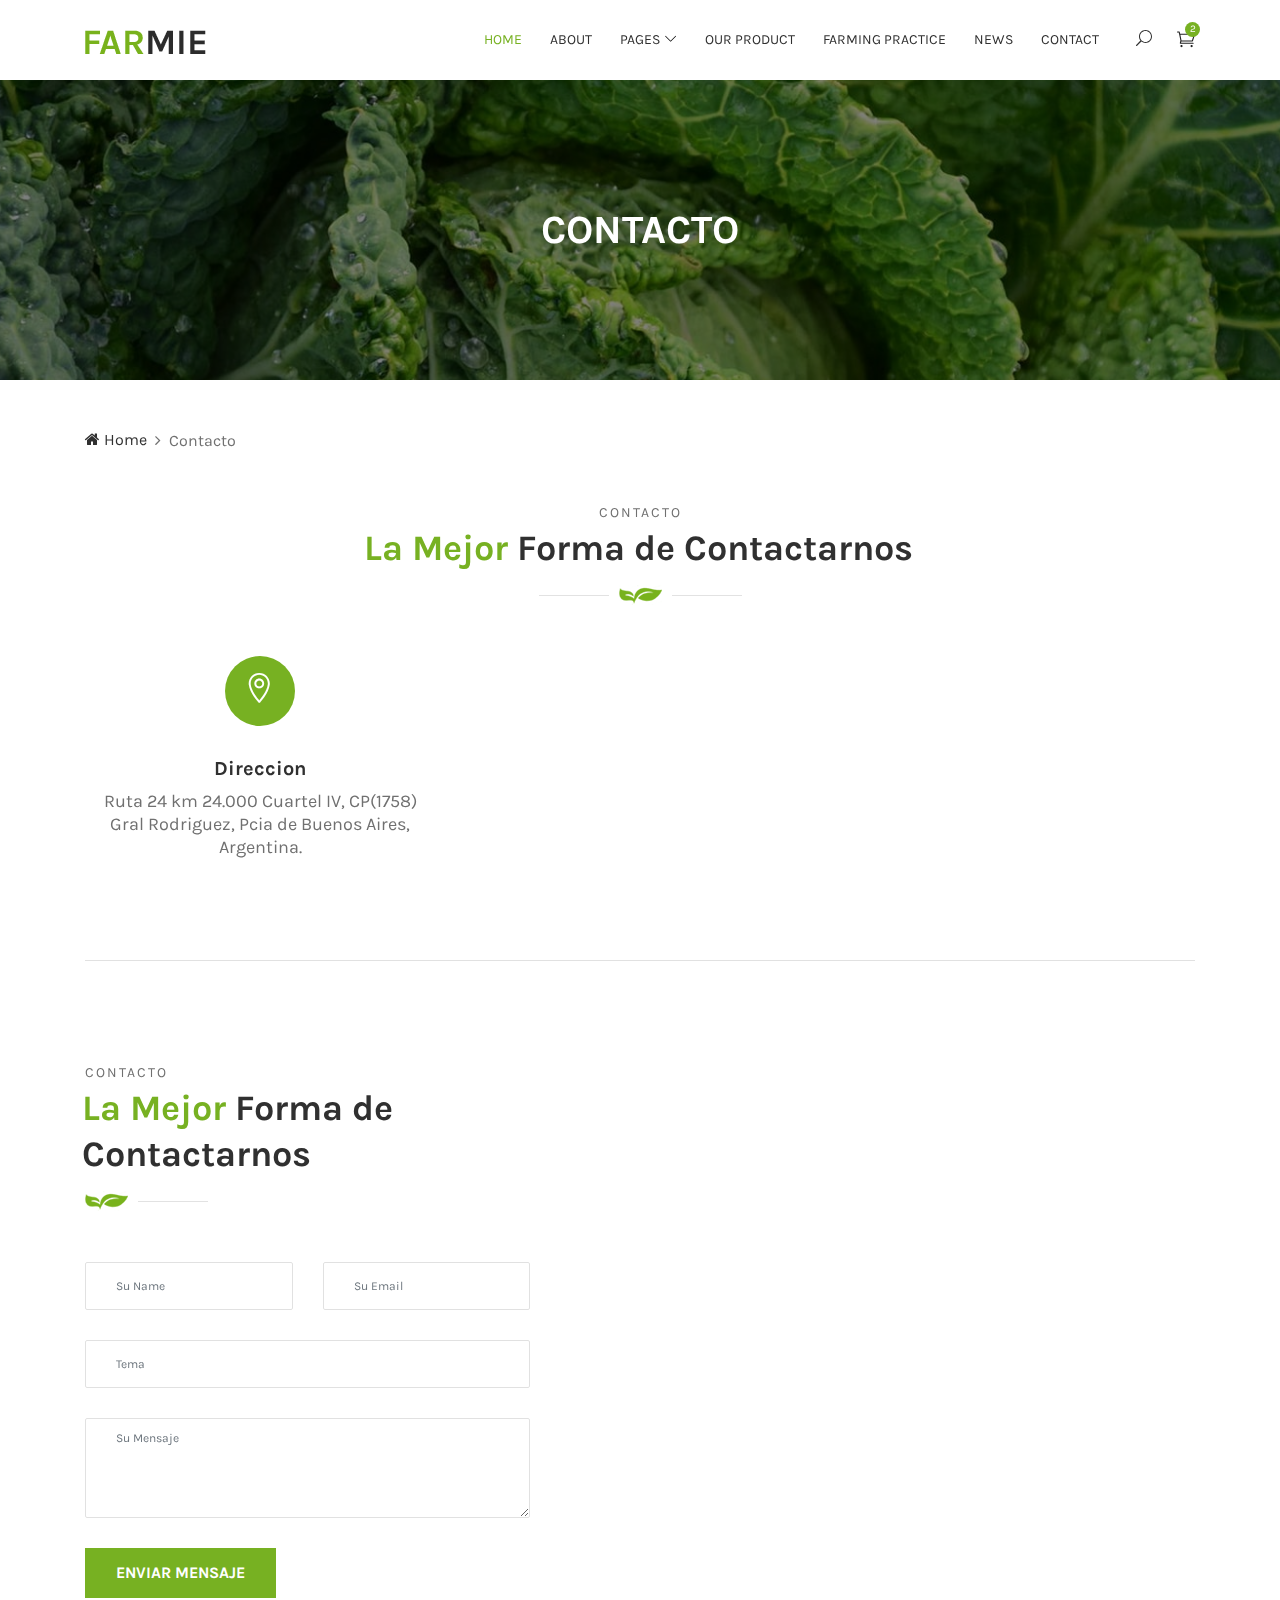
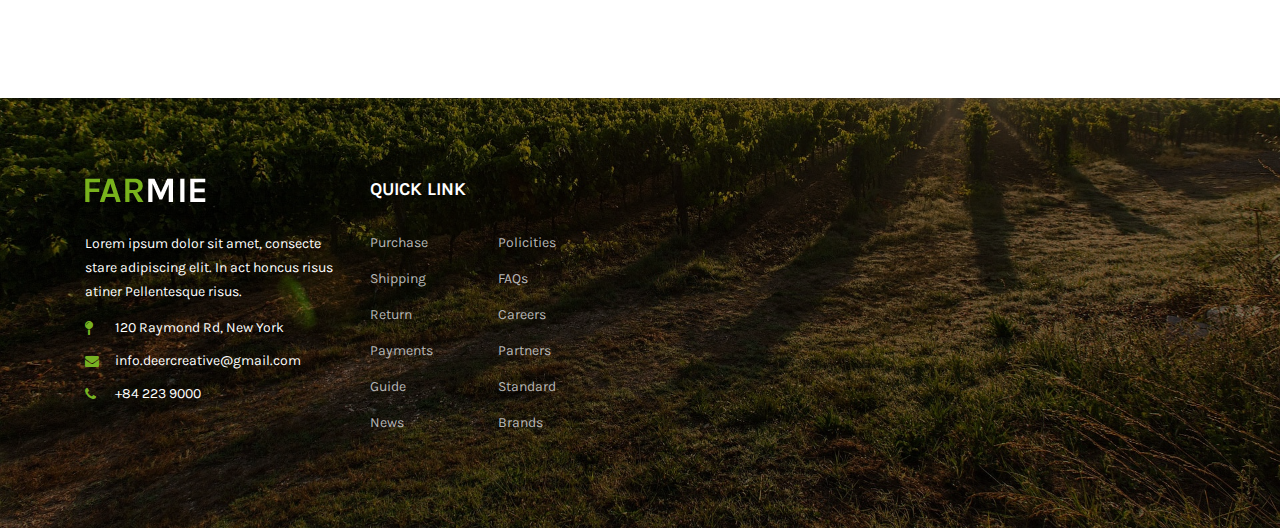
==== contact.html @ 4fc7c4b4 "PaginaWeb Subida Incial" ====
<!DOCTYPE html>
<html lang="en">

<head>
  <meta charset="UTF-8">
  <meta name="description" content="">
  <meta http-equiv="X-UA-Compatible" content="IE=edge">
  <meta name="viewport" content="width=device-width, initial-scale=1, shrink-to-fit=no">
  <!-- The above 4 meta tags *must* come first in the head; any other head content must come *after* these tags -->
  <!-- Title -->
  <title>San Antonio Milk Leche Organica | Contacto </title>
  <!-- Favicon -->
  <link rel="icon" href="img/core-img/favicon.ico">
  <!-- Core Stylesheet -->
  <link rel="stylesheet" href="style.css">
</head>

<body>
  <!-- Preloader -->
  <div class="preloader d-flex align-items-center justify-content-center">
    <div class="spinner"></div>
  </div>

  <!-- ##### Header Area Start ##### -->
  <header class="header-area">
    <!-- Top Header Area -->
    <!-- <div class="top-header-area">
      <div class="container">
        <div class="row">
          <div class="col-12">
            <div class="top-header-content d-flex align-items-center justify-content-between"> -->
              <!-- Top Header Content -->
              <!-- <div class="top-header-meta">
                <p>Welcome to <span>Farmie</span>, we hope you will enjoy our products and have good experience</p>
              </div> -->
              <!-- Top Header Content -->
              <!-- <div class="top-header-meta text-right">
                <a href="#" data-toggle="tooltip" data-placement="bottom" title="infodeercreative@gmail.com"><i class="fa fa-envelope-o" aria-hidden="true"></i> <span>Email: infodeercreative@gmail.com</span></a>
                <a href="#" data-toggle="tooltip" data-placement="bottom" title="+1 234 122 122"><i class="fa fa-phone" aria-hidden="true"></i> <span>Call Us: +84 223 9000</span></a>
              </div>
            </div>
          </div>
        </div>
      </div>
    </div> -->

    <!-- Navbar Area -->
    <div class="famie-main-menu">
      <div class="classy-nav-container breakpoint-off">
        <div class="container">
          <!-- Menu -->
          <nav class="classy-navbar justify-content-between" id="famieNav">
            <!-- Nav Brand -->
            <a href="index.html" class="nav-brand"><img src="img/core-img/logo.png" alt=""></a>
            <!-- Navbar Toggler -->
            <div class="classy-navbar-toggler">
              <span class="navbarToggler"><span></span><span></span><span></span></span>
            </div>
            <!-- Menu -->
            <div class="classy-menu">
              <!-- Close Button -->
              <div class="classycloseIcon">
                <div class="cross-wrap"><span class="top"></span><span class="bottom"></span></div>
              </div>
              <!-- Navbar Start -->
              <div class="classynav">
                <ul>
                  <li class="active"><a href="index.html">Home</a></li>
                  <li><a href="about.html">About</a></li>
                  <li><a href="#">Pages</a>
                    <ul class="dropdown">
                      <li><a href="index.html">Home</a></li>
                      <li><a href="about.html">About Us</a></li>
                      <li><a href="farming-practice.html">Farming Practice</a></li>
                      <li><a href="shop.html">Shop</a>
                        <ul class="dropdown">
                          <li><a href="our-product.html">Our Products</a></li>
                          <li><a href="shop.html">Shop</a></li>
                        </ul>
                      </li>
                      <li><a href="news.html">News</a>
                        <ul class="dropdown">
                          <li><a href="news.html">News</a></li>
                          <li><a href="news-details.html">News Details</a></li>
                        </ul>
                      </li>
                      <li><a href="contact.html">Contact</a></li>
                    </ul>
                  </li>
                  <li><a href="our-product.html">Our Product</a></li>
                  <li><a href="farming-practice.html">Farming Practice</a></li>
                  <li><a href="news.html">News</a></li>
                  <li><a href="contact.html">Contact</a></li>
                </ul>
                <!-- Search Icon -->
                <div id="searchIcon">
                  <i class="icon_search" aria-hidden="true"></i>
                </div>
                <!-- Cart Icon -->
                <div id="cartIcon">
                  <a href="#">
                    <i class="icon_cart_alt" aria-hidden="true"></i>
                    <span class="cart-quantity">2</span>
                  </a>
                </div>
              </div>
              <!-- Navbar End -->
            </div>
          </nav>

          <!-- Search Form -->
          <div class="search-form">
            <form action="#" method="get">
              <input type="search" name="search" id="search" placeholder="Type keywords &amp; press enter...">
              <button type="submit" class="d-none"></button>
            </form>
            <!-- Close Icon -->
            <div class="closeIcon"><i class="fa fa-times" aria-hidden="true"></i></div>
          </div>
        </div>
      </div>
    </div>
  </header>
  <!-- ##### Header Area End ##### -->

  <!-- ##### Breadcrumb Area Start ##### -->
  <div class="breadcrumb-area bg-img bg-overlay jarallax" style="background-image: url('img/bg-img/18.jpg');">
    <div class="container h-100">
      <div class="row h-100 align-items-center">
        <div class="col-12">
          <div class="breadcrumb-text">
            <h2>CONTACTO</h2>
          </div>
        </div>
      </div>
    </div>
  </div>
  <div class="famie-breadcrumb">
    <div class="container">
      <nav aria-label="breadcrumb">
        <ol class="breadcrumb">
          <li class="breadcrumb-item"><a href="#"><i class="fa fa-home"></i> Home</a></li>
          <li class="breadcrumb-item active" aria-current="page">Contacto</li>
        </ol>
      </nav>
    </div>
  </div>
  <!-- ##### Breadcrumb Area End ##### -->

  <!-- ##### Contact Information Area Start ##### -->
  <section class="contact-info-area">
    <div class="container">
      <div class="row">
        <div class="col-12">
          <!-- Section Heading -->
          <div class="section-heading text-center">
            <p>CONTACTO</p>
            <h2><span>La Mejor </span> Forma de Contactarnos</h2>
            <img src="img/core-img/decor2.png" alt="">
          </div>
        </div>
      </div>

      <div class="row">

        <!-- Single Information Area -->
        <div class="col-12 col-md-4">
          <div class="single-information-area text-center mb-100 wow fadeInUp" data-wow-delay="100ms">
            <div class="contact-icon">
              <i class="icon_pin_alt"></i>
            </div>
            <h5>Direccion</h5>
            <h6>Ruta 24 km 24.000 Cuartel IV, CP(1758) Gral Rodriguez, Pcia de Buenos Aires, Argentina.
          </div>
        </div>

        <!-- Single Information Area -->
        <!-- <div class="col-12 col-md-4">
          <div class="single-information-area text-center mb-100 wow fadeInUp" data-wow-delay="500ms">
            <div class="contact-icon">
              <i class="icon_phone"></i>
            </div>
            <h5>Phone</h5>
            <h6>+84 223 9000</h6>
          </div>
        </div> -->

        <!-- Single Information Area -->
       <!--  <div class="col-12 col-md-4">
          <div class="single-information-area text-center mb-100 wow fadeInUp" data-wow-delay="1000ms">
            <div class="contact-icon">
              <i class="icon_mail_alt"></i>
            </div>
            <h5>Email</h5>
            <h6>info.deercreative@gmail.com</h6>
          </div>
        </div> -->

      </div>
      <div class="c-border"></div>
    </div>
  </section>
  <!-- ##### Contact Information Area End ##### -->

  <!-- ##### Contact Area Start ##### -->
  <section class="contact-area section-padding-100-0">
    <div class="container">
      <div class="row justify-content-between">

        <!-- Contact Content -->
        <div class="col-12 col-lg-5">
          <div class="contact-content mb-100">
            <!-- Section Heading -->
            <div class="section-heading">
              <p>Contacto</p>
              <h2><span>La Mejor </span> Forma de Contactarnos</h2>
              <img src="img/core-img/decor.png" alt="">
            </div>
            <!-- Contact Form Area -->
            <div class="contact-form-area">
              <form action="#" method="post">
                <div class="row">
                  <div class="col-lg-6">
                    <input type="text" class="form-control" name="name" placeholder="Su Name">
                  </div>
                  <div class="col-lg-6">
                    <input type="email" class="form-control" name="email" placeholder="Su Email">
                  </div>
                  <div class="col-12">
                    <input type="text" class="form-control" name="subject" placeholder="Tema">
                  </div>
                  <div class="col-12">
                    <textarea name="message" class="form-control" cols="30" rows="10" placeholder="Su Mensaje"></textarea>
                  </div>
                  <div class="col-12">
                    <button type="submit" class="btn famie-btn">Enviar Mensaje</button>
                  </div>
                </div>
              </form>
            </div>
          </div>
        </div>

        <!-- Contact Maps -->
        <div class="col-lg-6">
          <div class="contact-maps mb-100">
            <iframe src="https://www.google.com/maps/place/San+Antonio+milk+Tambo/@-34.7305358,-59.0588413,13.2zdata=!4m12!1m6!3m5!1s0x0:0xe82d161beaef363e!2sSan+Antonio+milk+Tambo!8m2!3d-34.7287493!4d-59.0644758!3m4!1s0x0:0xe82d161beaef363e!8m2!3d-34.7287493!4d-59.0644758"
              allowfullscreen></iframe>
          </div>
        </div>
      </div>
    </div>
  </section>
  <!-- ##### Contact Area End ##### -->

  <!-- ##### Footer Area Start ##### -->
  <footer class="footer-area">
    <!-- Main Footer Area -->
    <div class="main-footer bg-img bg-overlay section-padding-80-0" style="background-image: url(img/bg-img/3.jpg);">
      <div class="container">
        <div class="row">

          <!-- Single Footer Widget Area -->
          <div class="col-12 col-sm-6 col-lg-3">
            <div class="footer-widget mb-80">
              <a href="#" class="foo-logo d-block mb-30"><img src="img/core-img/logo2.png" alt=""></a>
              <p>Lorem ipsum dolor sit amet, consecte stare adipiscing elit. In act honcus risus atiner Pellentesque risus.</p>
              <div class="contact-info">
                <p><i class="fa fa-map-pin" aria-hidden="true"></i><span>120 Raymond Rd, New York</span></p>
                <p><i class="fa fa-envelope" aria-hidden="true"></i><span>info.deercreative@gmail.com</span></p>
                <p><i class="fa fa-phone" aria-hidden="true"></i><span>+84 223 9000</span></p>
              </div>
            </div>
          </div>

          <!-- Single Footer Widget Area -->
          <div class="col-12 col-sm-6 col-lg-3">
            <div class="footer-widget mb-80">
              <h5 class="widget-title">QUICK LINK</h5>
              <!-- Footer Widget Nav -->
              <nav class="footer-widget-nav">
                <ul>
                  <li><a href="#">Purchase</a></li>
                  <li><a href="#">Policities</a></li>
                  <li><a href="#">Shipping</a></li>
                  <li><a href="#">FAQs</a></li>
                  <li><a href="#">Return</a></li>
                  <li><a href="#">Careers</a></li>
                  <li><a href="#">Payments</a></li>
                  <li><a href="#">Partners</a></li>
                  <li><a href="#">Guide</a></li>
                  <li><a href="#">Standard</a></li>
                  <li><a href="#">News</a></li>
                  <li><a href="#">Brands</a></li>
                </ul>
              </nav>
            </div>
          </div>

          

            </div>
          </div>

         
          </div>

        </div>
      </div>
    </div>

   

            </div>
          </div>
        </div>
      </div>
    </div>
  </footer>
  <!-- ##### Footer Area End ##### -->

  <!-- ##### All Javascript Files ##### -->
  <!-- jquery 2.2.4  -->
  <script src="js/jquery.min.js"></script>
  <!-- Popper js -->
  <script src="js/popper.min.js"></script>
  <!-- Bootstrap js -->
  <script src="js/bootstrap.min.js"></script>
  <!-- Owl Carousel js -->
  <script src="js/owl.carousel.min.js"></script>
  <!-- Classynav -->
  <script src="js/classynav.js"></script>
  <!-- Wow js -->
  <script src="js/wow.min.js"></script>
  <!-- Sticky js -->
  <script src="js/jquery.sticky.js"></script>
  <!-- Magnific Popup js -->
  <script src="js/jquery.magnific-popup.min.js"></script>
  <!-- Scrollup js -->
  <script src="js/jquery.scrollup.min.js"></script>
  <!-- Jarallax js -->
  <script src="js/jarallax.min.js"></script>
  <!-- Jarallax Video js -->
  <script src="js/jarallax-video.min.js"></script>
  <!-- Active js -->
  <script src="js/active.js"></script>
</body>

</html>
---- style.css ----
/* ***** Master Stylesheet ***** */
/* :: 1.0 Import Fonts */
@import url("https://fonts.googleapis.com/css?family=Karla:400,700");
/* :: 2.0 Import All CSS Plugins */
@import url(css/bootstrap.min.css);
@import url(css/classy-nav.css);
@import url(css/font-awesome.min.css);
@import url(css/owl.carousel.min.css);
@import url(css/animate.css);
@import url(css/style.css);
@import url(css/magnific-popup.css);
* {
  margin: 0;
  padding: 0; }

body {
  font-family: "Karla", sans-serif;
  color: #707070; }

h1,
h2,
h3,
h4,
h5,
h6 {
  font-family: "Karla", sans-serif;
  color: #303030;
  line-height: 1.3;
  font-weight: 700; }

p {
  font-family: "Karla", sans-serif;
  color: #707070;
  font-size: 14px;
  line-height: 1.7;
  font-weight: 400; }

a,
a:focus,
a:hover {
  -webkit-transition-duration: 500ms;
  -o-transition-duration: 500ms;
  transition-duration: 500ms;
  text-decoration: none;
  outline: 0 solid transparent;
  color: #707070;
  font-weight: 700;
  font-size: 14px;
  font-family: "Karla", sans-serif; }

ul {
  margin: 0; }
  ul li {
    list-style: none; }

img {
  height: auto;
  max-width: 100%; }

.bg-img {
  background-position: center center;
  background-size: cover;
  background-repeat: no-repeat; }

.bg-white {
  background-color: #ffffff !important; }

.bg-dark {
  background-color: #0f1112 !important; }

.bg-transparent {
  background-color: transparent !important; }

.bg-gray {
  background-color: #f2f4f5; }

.font-bold {
  font-weight: 700; }

.font-light {
  font-weight: 300; }

.bg-overlay {
  position: relative;
  z-index: 2;
  background-position: center center;
  background-size: cover; }
  .bg-overlay::after {
    background-color: rgba(0, 0, 0, 0.5);
    position: absolute;
    z-index: -1;
    top: 0;
    left: 0;
    width: 100%;
    height: 100%;
    content: ""; }

.bg-fixed {
  background-attachment: fixed !important; }

input:focus {
  outline-style: none;
  box-shadow: none;
  border-color: transparent; }

.jarallax {
  position: relative;
  z-index: 0; }

.jarallax > .jarallax-img {
  position: absolute;
  object-fit: cover;
  /* support for plugin https://github.com/bfred-it/object-fit-images */
  font-family: 'object-fit: cover;';
  top: 0;
  left: 0;
  width: 100%;
  height: 100%;
  z-index: -1; }

.mt-15 {
  margin-top: 15px !important; }

.mt-30 {
  margin-top: 30px !important; }

.mt-50 {
  margin-top: 50px !important; }

.mt-70 {
  margin-top: 70px !important; }

.mt-100 {
  margin-top: 100px !important; }

.mb-15 {
  margin-bottom: 15px !important; }

.mb-30 {
  margin-bottom: 30px !important; }

.mb-50 {
  margin-bottom: 50px !important; }

.mb-70 {
  margin-bottom: 70px !important; }

.mb-80 {
  margin-bottom: 80px !important; }

.mb-100 {
  margin-bottom: 100px !important; }

.ml-15 {
  margin-left: 15px !important; }

.ml-30 {
  margin-left: 30px !important; }

.ml-50 {
  margin-left: 50px !important; }

.mr-15 {
  margin-right: 15px !important; }

.mr-30 {
  margin-right: 30px !important; }

.mr-50 {
  margin-right: 50px !important; }

.p-15 {
  padding: 15px !important; }

.p-30 {
  padding: 30px !important; }

.p-50 {
  padding: 50px !important; }

.pb-70 {
  padding-bottom: 70px !important; }

.px-30 {
  padding-left: 30px !important;
  padding-right: 30px !important; }

.pt-30 {
  padding-top: 30px; }

.section-padding-100 {
  padding-top: 100px;
  padding-bottom: 100px; }

.section-padding-100-0 {
  padding-top: 100px;
  padding-bottom: 0; }

.section-padding-0-100 {
  padding-top: 0;
  padding-bottom: 100px; }

.section-padding-100-50 {
  padding-top: 100px;
  padding-bottom: 50px; }

.section-padding-80-0 {
  padding-top: 80px;
  padding-bottom: 0; }

.preloader {
  background-color: #77b122;
  width: 100%;
  height: 100%;
  position: fixed;
  top: 0;
  left: 0;
  right: 0;
  z-index: 99999; }

.spinner {
  width: 60px;
  height: 60px;
  background-color: #ffffff;
  border-radius: 100%;
  -webkit-animation: sk-scaleout 1s infinite ease-in-out;
  animation: sk-scaleout 1s infinite ease-in-out; }

@-webkit-keyframes sk-scaleout {
  0% {
    -webkit-transform: scale(0);
    -ms-transform: scale(0);
    transform: scale(0); }
  100% {
    -webkit-transform: scale(1);
    -ms-transform: scale(1);
    transform: scale(1);
    opacity: 0; } }
@keyframes sk-scaleout {
  0% {
    -webkit-transform: scale(0);
    -ms-transform: scale(0);
    transform: scale(0); }
  100% {
    -webkit-transform: scale(1);
    -ms-transform: scale(1);
    transform: scale(1);
    opacity: 0; } }
.section-heading {
  position: relative;
  z-index: 1;
  margin-bottom: 50px; }
  .section-heading p {
    font-size: 14px;
    letter-spacing: 2px;
    text-transform: uppercase;
    margin-bottom: 0; }
  .section-heading h2 {
    margin-bottom: 10px;
    font-size: 36px;
    margin-left: -3px; }
    @media only screen and (min-width: 992px) and (max-width: 1199px) {
      .section-heading h2 {
        font-size: 30px; } }
    @media only screen and (min-width: 768px) and (max-width: 991px) {
      .section-heading h2 {
        font-size: 30px; } }
    .section-heading h2 span {
      color: #77b122; }
    @media only screen and (max-width: 767px) {
      .section-heading h2 {
        font-size: 24px; } }
  .section-heading.white h2,
  .section-heading.white p {
    color: #ffffff; }
    .section-heading.white h2 span,
    .section-heading.white p span {
      color: #ffffff; }

#scrollUp {
  background-color: #77b122;
  border-radius: 0;
  bottom: 50px;
  color: #ffffff;
  font-size: 14px;
  height: 40px;
  line-height: 42px;
  right: 50px;
  text-align: center;
  width: 40px;
  border-radius: 0%;
  -webkit-transition-duration: 500ms;
  -o-transition-duration: 500ms;
  transition-duration: 500ms;
  box-shadow: 0 0 20px 0 rgba(0, 0, 0, 0.15); }
  #scrollUp:hover, #scrollUp:focus {
    background-color: #0f1112;
    color: #ffffff; }
  @media only screen and (max-width: 767px) {
    #scrollUp {
      bottom: 30px;
      right: 30px;
      line-height: 32px;
      width: 30px;
      height: 30px; } }

.famie-btn {
  background-color: #77b122;
  -webkit-transition-duration: 500ms;
  -o-transition-duration: 500ms;
  transition-duration: 500ms;
  position: relative;
  z-index: 1;
  display: inline-block;
  min-width: 160px;
  height: 50px;
  color: #ffffff;
  border-radius: 0;
  padding: 0 30px;
  font-size: 16px;
  line-height: 48px;
  font-weight: 700;
  text-transform: uppercase; }
  .famie-btn:hover, .famie-btn:focus {
    font-size: 16px;
    font-weight: 700;
    background-color: #0f1112;
    color: #ffffff;
    box-shadow: none; }

.checkout-btn {
  height: 36px;
  line-height: 36px;
  font-size: 14px;
  border-radius: 3px; }
  .checkout-btn:hover, .checkout-btn:focus {
    font-size: 14px;
    font-weight: 700; }

.top-header-area {
  position: relative;
  z-index: 1;
  width: 100%;
  background-color: #f2f4f5; }

.top-header-content {
  position: relative;
  z-index: 1;
  width: 100%;
  height: 40px;
  background-color: #f2f4f5; }
  @media only screen and (max-width: 767px) {
    .top-header-content {
      -ms-flex-wrap: wrap;
      flex-wrap: wrap; } }
  @media only screen and (min-width: 768px) and (max-width: 991px) {
    .top-header-content {
      height: auto;
      padding: 15px 0; } }
  @media only screen and (max-width: 767px) {
    .top-header-content {
      height: auto;
      padding: 10px 0; } }
  .top-header-content .top-header-meta {
    position: relative;
    z-index: 1;
    -webkit-box-flex: 0;
    -ms-flex: 0 0 50%;
    flex: 0 0 50%;
    max-width: 50%;
    width: 50%; }
    .top-header-content .top-header-meta p {
      margin-bottom: 0;
      font-size: 12px; }
      .top-header-content .top-header-meta p span {
        color: #77b122; }
      @media only screen and (max-width: 767px) {
        .top-header-content .top-header-meta p {
          font-size: 11px; } }
    .top-header-content .top-header-meta a {
      font-size: 12px;
      color: #707070;
      font-weight: 400; }
      @media only screen and (min-width: 768px) and (max-width: 991px) {
        .top-header-content .top-header-meta a {
          font-size: 16px; } }
      @media only screen and (max-width: 767px) {
        .top-header-content .top-header-meta a {
          font-size: 16px; } }
      @media only screen and (min-width: 768px) and (max-width: 991px) {
        .top-header-content .top-header-meta a span {
          display: none; } }
      @media only screen and (max-width: 767px) {
        .top-header-content .top-header-meta a span {
          display: none; } }
      .top-header-content .top-header-meta a:first-child {
        margin-right: 30px; }
      .top-header-content .top-header-meta a:focus, .top-header-content .top-header-meta a:hover {
        color: #77b122; }

.header-area {
  position: relative;
  z-index: 1000;
  width: 100%; }
  .header-area .famie-main-menu {
    position: relative;
    width: 100%; }
    .header-area .famie-main-menu .classy-nav-container {
      position: relative;
      z-index: 1; }
      .header-area .famie-main-menu .classy-nav-container .container {
        position: relative;
        z-index: 1; }
    .header-area .famie-main-menu .classy-navbar {
      padding: 0;
      height: 80px; }
      @media only screen and (min-width: 768px) and (max-width: 991px) {
        .header-area .famie-main-menu .classy-navbar {
          height: 70px; } }
      @media only screen and (max-width: 767px) {
        .header-area .famie-main-menu .classy-navbar {
          height: 70px; } }
      .header-area .famie-main-menu .classy-navbar .nav-brand {
        max-width: 150px; }
        @media only screen and (min-width: 992px) and (max-width: 1199px) {
          .header-area .famie-main-menu .classy-navbar .nav-brand {
            max-width: 120px; } }
        @media only screen and (max-width: 767px) {
          .header-area .famie-main-menu .classy-navbar .nav-brand {
            max-width: 110px; } }
      .header-area .famie-main-menu .classy-navbar .classynav ul li a {
        font-weight: 400;
        text-transform: uppercase;
        font-size: 14px;
        color: #303030; }
        .header-area .famie-main-menu .classy-navbar .classynav ul li a:focus, .header-area .famie-main-menu .classy-navbar .classynav ul li a:hover {
          color: #77b122; }
      .header-area .famie-main-menu .classy-navbar .classynav ul li ul li a {
        text-transform: capitalize;
        padding: 0 20px;
        font-size: 14px;
        color: #0f1112;
        line-height: 34px;
        height: 35px; }
        @media only screen and (min-width: 768px) and (max-width: 991px) {
          .header-area .famie-main-menu .classy-navbar .classynav ul li ul li a {
            color: #707070; } }
        @media only screen and (max-width: 767px) {
          .header-area .famie-main-menu .classy-navbar .classynav ul li ul li a {
            color: #707070; } }
        .header-area .famie-main-menu .classy-navbar .classynav ul li ul li a::after {
          color: #0f1112; }
        .header-area .famie-main-menu .classy-navbar .classynav ul li ul li a:focus, .header-area .famie-main-menu .classy-navbar .classynav ul li ul li a:hover {
          color: #77b122; }
      .header-area .famie-main-menu .classy-navbar .classynav ul li.active a {
        color: #77b122; }
  .header-area .is-sticky .famie-main-menu {
    z-index: 9999;
    box-shadow: 0 5px 50px 0 rgba(0, 0, 0, 0.2); }
  .header-area #searchIcon {
    position: relative;
    z-index: 1;
    color: #303030;
    margin: 0 25px;
    cursor: pointer;
    -webkit-transition-duration: 500ms;
    -o-transition-duration: 500ms;
    transition-duration: 500ms;
    display: inline-block; }
    .header-area #searchIcon:focus, .header-area #searchIcon:hover {
      color: #77b122; }
  .header-area #cartIcon {
    position: relative;
    z-index: 1;
    display: inline-block; }
    .header-area #cartIcon a {
      display: inline-block;
      font-size: 18px; }
      .header-area #cartIcon a span {
        position: absolute;
        top: -5px;
        right: -5px;
        z-index: 9;
        display: block;
        width: 15px;
        height: 15px;
        border-radius: 50%;
        background-color: #77b122;
        color: #ffffff;
        font-size: 10px;
        text-align: center;
        line-height: 15px; }

.search-form {
  -webkit-transition-duration: 500ms;
  -o-transition-duration: 500ms;
  transition-duration: 500ms;
  position: absolute;
  width: 500px;
  background-color: #ffffff;
  z-index: 1;
  right: 0;
  bottom: -70px;
  height: 50px;
  opacity: 0;
  visibility: hidden;
  box-shadow: 0 2px 15px 0 rgba(0, 0, 0, 0.15); }
  @media only screen and (max-width: 767px) {
    .search-form {
      width: 280px;
      right: 15px; } }
  @media only screen and (min-width: 576px) and (max-width: 767px) {
    .search-form {
      width: 320px;
      right: 0; } }
  .search-form input {
    width: 100%;
    height: 50px;
    border-radius: 0;
    border: none;
    padding: 15px;
    font-size: 12px;
    font-style: italic; }
  .search-form .closeIcon {
    position: absolute;
    z-index: 99;
    top: 0;
    right: 15px;
    font-size: 12px;
    color: #707070;
    width: auto;
    height: 16px;
    line-height: 16px;
    top: 50%;
    margin-top: -8px;
    cursor: pointer; }
    .search-form .closeIcon:hover {
      color: #77b122; }
  .search-form.search-active {
    opacity: 1;
    visibility: visible;
    bottom: -55px; }

@media only screen and (min-width: 768px) and (max-width: 991px) {
  .classynav {
    padding-bottom: 70px; } }
@media only screen and (max-width: 767px) {
  .classynav {
    padding-bottom: 70px; } }
@media only screen and (min-width: 768px) and (max-width: 991px) {
  .classynav > ul {
    padding-bottom: 20px; } }
@media only screen and (max-width: 767px) {
  .classynav > ul {
    padding-bottom: 20px; } }

.hero-area {
  position: relative;
  z-index: 1;
  width: 100%; }

.single-welcome-slides {
  width: 100%;
  height: 800px;
  position: relative;
  z-index: 1; }
  @media only screen and (min-width: 992px) and (max-width: 1199px) {
    .single-welcome-slides {
      height: 550px; } }
  @media only screen and (min-width: 768px) and (max-width: 991px) {
    .single-welcome-slides {
      height: 600px; } }
  @media only screen and (max-width: 767px) {
    .single-welcome-slides {
      height: 600px; } }
  @media only screen and (min-width: 480px) and (max-width: 767px) {
    .single-welcome-slides {
      height: 450px; } }
  .single-welcome-slides .welcome-content {
    position: relative;
    z-index: 1; }
    .single-welcome-slides .welcome-content h2 {
      font-size: 50px;
      text-transform: capitalize;
      color: #ffffff; }
      @media only screen and (min-width: 768px) and (max-width: 991px) {
        .single-welcome-slides .welcome-content h2 {
          font-size: 42px; } }
      @media only screen and (max-width: 767px) {
        .single-welcome-slides .welcome-content h2 {
          font-size: 30px; } }
    .single-welcome-slides .welcome-content p {
      color: #ffffff; }

.breadcrumb-area {
  position: relative;
  z-index: 1;
  width: 100%;
  height: 300px; }
  @media only screen and (min-width: 992px) and (max-width: 1199px) {
    .breadcrumb-area {
      height: 240px; } }
  @media only screen and (min-width: 768px) and (max-width: 991px) {
    .breadcrumb-area {
      height: 200px; } }
  @media only screen and (max-width: 767px) {
    .breadcrumb-area {
      height: 150px; } }
  .breadcrumb-area .breadcrumb-text {
    position: relative;
    z-index: 1;
    text-align: center; }
    .breadcrumb-area .breadcrumb-text h2 {
      color: #ffffff;
      text-transform: uppercase;
      margin-bottom: 0;
      font-size: 40px; }
      @media only screen and (max-width: 767px) {
        .breadcrumb-area .breadcrumb-text h2 {
          font-size: 24px; } }

.famie-breadcrumb {
  position: relative;
  z-index: 1;
  padding-top: 48px;
  padding-bottom: 48px; }
  .famie-breadcrumb .breadcrumb {
    padding: 0;
    margin-bottom: 0;
    background-color: transparent;
    border-radius: 0; }
    .famie-breadcrumb .breadcrumb .breadcrumb-item {
      color: #707070;
      font-size: 16px;
      font-weight: 400; }
      @media only screen and (min-width: 992px) and (max-width: 1199px) {
        .famie-breadcrumb .breadcrumb .breadcrumb-item {
          font-size: 14px; } }
      @media only screen and (min-width: 768px) and (max-width: 991px) {
        .famie-breadcrumb .breadcrumb .breadcrumb-item {
          font-size: 14px; } }
      @media only screen and (max-width: 767px) {
        .famie-breadcrumb .breadcrumb .breadcrumb-item {
          font-size: 12px; } }
      .famie-breadcrumb .breadcrumb .breadcrumb-item a {
        color: #303030;
        font-size: 16px;
        font-weight: 400; }
        @media only screen and (min-width: 992px) and (max-width: 1199px) {
          .famie-breadcrumb .breadcrumb .breadcrumb-item a {
            font-size: 14px; } }
        @media only screen and (min-width: 768px) and (max-width: 991px) {
          .famie-breadcrumb .breadcrumb .breadcrumb-item a {
            font-size: 14px; } }
        @media only screen and (max-width: 767px) {
          .famie-breadcrumb .breadcrumb .breadcrumb-item a {
            font-size: 12px; } }
        .famie-breadcrumb .breadcrumb .breadcrumb-item a:hover, .famie-breadcrumb .breadcrumb .breadcrumb-item a:focus {
          font-weight: 400;
          color: #77b122; }
  .famie-breadcrumb .breadcrumb-item + .breadcrumb-item::before {
    content: "\f105";
    font-family: "FontAwesome";
    color: #707070; }

.benefits-thumbnail {
  position: relative;
  z-index: 1; }
  .benefits-thumbnail img {
    border-radius: 3px; }

.single-benefits-area {
  position: relative;
  z-index: 1;
  text-align: center; }
  .single-benefits-area img {
    margin-bottom: 20px; }
  .single-benefits-area h5 {
    margin-bottom: 0; }
    @media only screen and (min-width: 992px) and (max-width: 1199px) {
      .single-benefits-area h5 {
        font-size: 18px; } }

.famie-video-play {
  position: relative;
  z-index: 1;
  border-radius: 50%; }
  .famie-video-play::after {
    position: absolute;
    content: '';
    width: 100%;
    height: 100%;
    border-radius: 50%;
    background-color: rgba(0, 0, 0, 0.3);
    z-index: 2;
    top: 0;
    left: 0; }
  .famie-video-play img {
    border-radius: 50%; }
  .famie-video-play .play-icon {
    position: absolute;
    font-size: 40px;
    color: #fff;
    top: 50%;
    left: 50%;
    -webkit-transform: translate(-50%, -50%);
    -ms-transform: translate(-50%, -50%);
    transform: translate(-50%, -50%);
    z-index: 99; }

.services-area {
  position: relative;
  z-index: 1;
  background-color: #f2f4f5; }
  .services-area .services-thumbnail {
    -webkit-box-flex: 0;
    -ms-flex: 0 0 40%;
    flex: 0 0 40%;
    max-width: 40%;
    width: 40%; }
    @media only screen and (max-width: 767px) {
      .services-area .services-thumbnail {
        height: 300px;
        -webkit-box-flex: 0;
        -ms-flex: 0 0 100%;
        flex: 0 0 100%;
        max-width: 100%;
        width: 100%; } }
  .services-area .services-content {
    -webkit-box-flex: 0;
    -ms-flex: 0 0 60%;
    flex: 0 0 60%;
    max-width: 60%;
    width: 60%;
    padding-right: 10% !important; }
    @media only screen and (min-width: 992px) and (max-width: 1199px) {
      .services-area .services-content {
        padding-right: 48px !important; } }
    @media only screen and (min-width: 768px) and (max-width: 991px) {
      .services-area .services-content {
        padding-right: 48px !important; } }
    @media only screen and (max-width: 767px) {
      .services-area .services-content {
        -webkit-box-flex: 0;
        -ms-flex: 0 0 100%;
        flex: 0 0 100%;
        max-width: 100%;
        width: 100%; } }

.single-service-area {
  position: relative;
  z-index: 1; }
  .single-service-area .service-title img {
    margin-right: 15px; }
  .single-service-area .service-title h5 {
    margin-bottom: 0;
    -webkit-transition-duration: 500ms;
    -o-transition-duration: 500ms;
    transition-duration: 500ms; }
  .single-service-area:focus .service-title h5, .single-service-area:hover .service-title h5 {
    color: #77b122; }

.newsletter-area form {
  position: relative;
  z-index: 1; }
  .newsletter-area form .form-control {
    background-color: #ffffff; }
  .newsletter-area form button.famie-btn {
    position: absolute;
    top: 0;
    right: 0;
    z-index: 10;
    width: 170px;
    height: 48px;
    background-color: #77b122;
    cursor: pointer; }
    @media only screen and (max-width: 767px) {
      .newsletter-area form button.famie-btn {
        width: 130px; } }
    .newsletter-area form button.famie-btn:hover {
      background-color: #0f1112; }

.single-product-area {
  position: relative;
  z-index: 1; }
  .single-product-area .product-thumbnail {
    position: relative;
    z-index: 1; }
    .single-product-area .product-thumbnail img {
      width: 100%; }
    .single-product-area .product-thumbnail .product-tags {
      position: absolute;
      left: 20px;
      top: 20px;
      z-index: 9;
      padding: 0 12px;
      border-radius: 3px;
      background-color: #23c39f;
      font-size: 12px;
      text-transform: uppercase;
      line-height: 20px;
      height: 20px;
      display: inline-block;
      color: #ffffff; }
    .single-product-area .product-thumbnail .product-meta-data {
      -webkit-transition-duration: 500ms;
      -o-transition-duration: 500ms;
      transition-duration: 500ms;
      position: absolute;
      width: 100%;
      text-align: center;
      bottom: 30px;
      opacity: 0;
      visibility: hidden; }
      .single-product-area .product-thumbnail .product-meta-data a {
        display: inline-block;
        width: 40px;
        height: 40px;
        border-radius: 50%;
        background-color: #ffffff;
        box-shadow: 0 3px 15px 0 rgba(0, 0, 0, 0.2);
        text-align: center;
        line-height: 42px;
        margin: 0 5px;
        font-size: 16px; }
        .single-product-area .product-thumbnail .product-meta-data a:focus, .single-product-area .product-thumbnail .product-meta-data a:hover {
          background-color: #77b122;
          color: #ffffff; }
  .single-product-area .product-desc {
    position: relative;
    z-index: 1; }
    .single-product-area .product-desc .product-title {
      font-size: 16px;
      margin-bottom: 5px;
      font-weight: 400;
      display: block; }
      .single-product-area .product-desc .product-title:focus, .single-product-area .product-desc .product-title:hover {
        color: #77b122; }
    .single-product-area .product-desc .price {
      margin-bottom: 0;
      font-size: 18px; }
      .single-product-area .product-desc .price span {
        text-decoration: line-through;
        color: #707070;
        font-size: 16px;
        font-weight: 400; }
  .single-product-area:focus .product-meta-data, .single-product-area:hover .product-meta-data {
    opacity: 1;
    visibility: visible; }

.single-farming-practice-area {
  position: relative;
  z-index: 1;
  -webkit-transition-duration: 500ms;
  -o-transition-duration: 500ms;
  transition-duration: 500ms; }
  .single-farming-practice-area .farming-practice-thumbnail {
    position: relative;
    z-index: 1; }
  .single-farming-practice-area .farming-practice-content {
    position: relative;
    z-index: 1;
    padding-top: 70px;
    -webkit-transition-duration: 500ms;
    -o-transition-duration: 500ms;
    transition-duration: 500ms; }
    .single-farming-practice-area .farming-practice-content h4 {
      -webkit-transition-duration: 500ms;
      -o-transition-duration: 500ms;
      transition-duration: 500ms; }
    .single-farming-practice-area .farming-practice-content .farming-icon {
      position: absolute;
      -webkit-transition-duration: 500ms;
      -o-transition-duration: 500ms;
      transition-duration: 500ms;
      left: 50%;
      margin-left: -40px;
      top: -40px;
      width: 80px;
      height: 80px;
      line-height: 80px;
      border-radius: 40px;
      background-color: #ffffff;
      box-shadow: 0 1px 3px 0 rgba(0, 0, 0, 0.15); }
  .single-farming-practice-area:focus .farming-practice-content h4, .single-farming-practice-area:hover .farming-practice-content h4 {
    color: #77b122; }
  .single-farming-practice-area:focus .farming-practice-content .farming-icon, .single-farming-practice-area:hover .farming-practice-content .farming-icon {
    box-shadow: 0 4px 30px 0 rgba(0, 0, 0, 0.15); }

.testimonial-slides .single-slide {
  position: relative;
  z-index: 1; }
  .testimonial-slides .single-slide .testi-text {
    position: relative;
    z-index: 1;
    margin-bottom: 30px; }
    .testimonial-slides .single-slide .testi-text .quote-icon {
      margin-top: 10px;
      -webkit-box-flex: 0;
      -ms-flex: 0 0 70px;
      flex: 0 0 70px;
      max-width: 70px;
      width: 70px; }
      @media only screen and (max-width: 767px) {
        .testimonial-slides .single-slide .testi-text .quote-icon {
          -webkit-box-flex: 0;
          -ms-flex: 0 0 50px;
          flex: 0 0 50px;
          max-width: 50px;
          width: 50px; } }
      .testimonial-slides .single-slide .testi-text .quote-icon img {
        width: auto !important; }
    .testimonial-slides .single-slide .testi-text h5 {
      font-size: 18px;
      color: #ffffff;
      line-height: 1.5;
      font-weight: 400; }
      @media only screen and (max-width: 767px) {
        .testimonial-slides .single-slide .testi-text h5 {
          font-size: 14px; } }
  .testimonial-slides .single-slide .testimonial-thumbnail-name {
    position: relative;
    z-index: 1;
    margin-left: 70px; }
    @media only screen and (max-width: 767px) {
      .testimonial-slides .single-slide .testimonial-thumbnail-name {
        margin-left: 50px; } }
    .testimonial-slides .single-slide .testimonial-thumbnail-name .testimonial-thumbnail {
      width: 90px;
      border-radius: 50%;
      border: 3px solid #77b122; }
      @media only screen and (max-width: 767px) {
        .testimonial-slides .single-slide .testimonial-thumbnail-name .testimonial-thumbnail {
          width: 60px; } }
      .testimonial-slides .single-slide .testimonial-thumbnail-name .testimonial-thumbnail img {
        border-radius: 50%; }
    .testimonial-slides .single-slide .testimonial-thumbnail-name .testimonial-name {
      margin-left: 30px; }
      @media only screen and (max-width: 767px) {
        .testimonial-slides .single-slide .testimonial-thumbnail-name .testimonial-name {
          margin-left: 15px; } }
      .testimonial-slides .single-slide .testimonial-thumbnail-name .testimonial-name h5 {
        color: #ffffff;
        margin-bottom: 5px; }
        @media only screen and (max-width: 767px) {
          .testimonial-slides .single-slide .testimonial-thumbnail-name .testimonial-name h5 {
            font-size: 16px; } }
      .testimonial-slides .single-slide .testimonial-thumbnail-name .testimonial-name h6 {
        color: #77b122;
        margin-bottom: 0; }
        @media only screen and (max-width: 767px) {
          .testimonial-slides .single-slide .testimonial-thumbnail-name .testimonial-name h6 {
            font-size: 14px; } }
.testimonial-slides .owl-next,
.testimonial-slides .owl-prev {
  -webkit-transition-duration: 500ms;
  -o-transition-duration: 500ms;
  transition-duration: 500ms;
  position: absolute;
  bottom: 0;
  right: 0;
  z-index: 2;
  font-size: 30px;
  color: #ffffff; }
  .testimonial-slides .owl-next:focus, .testimonial-slides .owl-next:hover,
  .testimonial-slides .owl-prev:focus,
  .testimonial-slides .owl-prev:hover {
    color: #77b122; }
.testimonial-slides .owl-prev {
  right: 50px; }

.contact-maps {
  position: relative;
  z-index: 1;
  width: 100%;
  height: 480px; }
  @media only screen and (max-width: 767px) {
    .contact-maps {
      height: 260px; } }
  .contact-maps iframe {
    width: 100%;
    height: 100%;
    border: none !important; }

.about-us-thumbnail img {
  width: 100%; }

.single-team-member {
  position: relative;
  z-index: 1; }
  .single-team-member .team-img {
    position: relative;
    z-index: 1; }
    .single-team-member .team-img img {
      width: 100%; }
    .single-team-member .team-img::after {
      -webkit-transition-duration: 500ms;
      -o-transition-duration: 500ms;
      transition-duration: 500ms;
      position: absolute;
      width: 100%;
      height: 100%;
      background-color: rgba(0, 0, 0, 0.5);
      content: '';
      top: 0;
      left: 0;
      z-index: 2;
      opacity: 0;
      visibility: hidden; }
    .single-team-member .team-img .team-social-info {
      position: absolute;
      z-index: 99;
      top: 20px;
      left: 20px;
      -webkit-transition-duration: 500ms;
      -o-transition-duration: 500ms;
      transition-duration: 500ms;
      opacity: 0;
      visibility: hidden; }
      .single-team-member .team-img .team-social-info a {
        display: block;
        width: 30px;
        height: 30px;
        border: 1px solid #ffffff;
        color: #ffffff;
        text-align: center;
        line-height: 30px;
        margin-bottom: 15px;
        border-radius: 50%; }
        .single-team-member .team-img .team-social-info a:focus, .single-team-member .team-img .team-social-info a:hover {
          background-color: #77b122;
          color: #ffffff;
          border-color: #77b122; }
  .single-team-member .team-member-info {
    position: relative;
    z-index: 1;
    text-align: center;
    margin-top: 30px; }
    .single-team-member .team-member-info h6 {
      font-weight: 400;
      color: #707070;
      margin-bottom: 0; }
  .single-team-member:focus .team-img::after, .single-team-member:hover .team-img::after {
    visibility: visible;
    opacity: 1; }
  .single-team-member:focus .team-img .team-social-info, .single-team-member:hover .team-img .team-social-info {
    visibility: visible;
    opacity: 1; }

/* Accordians */
.single-accordion.panel {
  background-color: #ffffff;
  border: none;
  border-radius: 0;
  box-shadow: none;
  margin-bottom: 0;
  border-bottom: 1px solid #e1e1e1; }
.single-accordion:last-of-type {
  margin-bottom: 0; }
.single-accordion h6 {
  margin-bottom: 0;
  text-transform: uppercase; }
  .single-accordion h6 a {
    background-color: transparent;
    border-radius: 0;
    color: #77b122;
    display: block;
    margin: 0;
    padding: 20px 20px 20px 40px;
    position: relative;
    font-size: 20px;
    text-transform: capitalize;
    font-weight: 700; }
    @media only screen and (max-width: 767px) {
      .single-accordion h6 a {
        font-size: 16px; } }
    .single-accordion h6 a span {
      font-size: 24px;
      position: absolute;
      left: 0;
      text-align: center;
      top: 20px; }
      .single-accordion h6 a span.accor-open {
        opacity: 0; }
    .single-accordion h6 a.collapsed {
      color: #303030; }
      .single-accordion h6 a.collapsed span.accor-close {
        opacity: 0; }
      .single-accordion h6 a.collapsed span.accor-open {
        opacity: 1; }
.single-accordion .accordion-content {
  border-top: 0 solid transparent;
  box-shadow: none; }
  .single-accordion .accordion-content p {
    padding-bottom: 20px;
    margin-bottom: 0; }

.single-recent-blog {
  position: relative;
  z-index: 1;
  margin-bottom: 30px; }
  .single-recent-blog:last-child {
    margin-bottom: 0; }
  .single-recent-blog .post-thumbnail {
    -webkit-box-flex: 0;
    -ms-flex: 0 0 70px;
    flex: 0 0 70px;
    max-width: 70px;
    width: 70px;
    margin-right: 30px; }
    @media only screen and (min-width: 992px) and (max-width: 1199px) {
      .single-recent-blog .post-thumbnail {
        margin-right: 10px; } }
  .single-recent-blog .post-content {
    position: relative;
    z-index: 1; }
    .single-recent-blog .post-content .post-title {
      color: #b7b7b7;
      display: block;
      font-size: 14px;
      font-weight: 400;
      margin-bottom: 8px; }
      .single-recent-blog .post-content .post-title:hover {
        color: #ffffff; }
    .single-recent-blog .post-content .post-date {
      color: #ffffff;
      font-size: 12px;
      margin-bottom: 0; }
  .single-recent-blog.style-2 .post-content .post-title {
    color: #303030; }
    .single-recent-blog.style-2 .post-content .post-title:hover {
      color: #77b122; }
  .single-recent-blog.style-2 .post-content .post-date {
    color: #707070; }

.featured-post-area {
  position: relative;
  z-index: 1; }
  .featured-post-area::before {
    content: "";
    position: absolute;
    height: 50%;
    width: 100%;
    z-index: 5;
    bottom: 0;
    left: 0;
    background: rgba(0, 0, 0, 0.5);
    background: -webkit-linear-gradient(bottom, rgba(0, 0, 0, 0.5) 0%, rgba(0, 0, 0, 0.01) 90%, rgba(0, 0, 0, 0) 100%);
    background: linear-gradient(to top, rgba(0, 0, 0, 0.5) 0%, rgba(0, 0, 0, 0.01) 90%, rgba(0, 0, 0, 0) 100%); }
  .featured-post-area img {
    width: 100%; }
  .featured-post-area .post-content {
    position: absolute;
    width: 100%;
    padding: 50px;
    bottom: 0;
    left: 0;
    right: 0;
    z-index: 99; }
    @media only screen and (max-width: 767px) {
      .featured-post-area .post-content {
        padding: 30px; } }
    .featured-post-area .post-content h6 {
      color: #b7b7b7;
      font-weight: 400; }
      .featured-post-area .post-content h6 a {
        color: #b7b7b7;
        font-weight: 400; }
        .featured-post-area .post-content h6 a:focus, .featured-post-area .post-content h6 a:hover {
          color: #ffffff; }
    .featured-post-area .post-content .post-title {
      font-size: 24px;
      color: #ffffff;
      margin-bottom: 0; }
      @media only screen and (max-width: 767px) {
        .featured-post-area .post-content .post-title {
          font-size: 20px; } }
      .featured-post-area .post-content .post-title:focus, .featured-post-area .post-content .post-title:hover {
        color: #77b122; }

.single-blog-area {
  position: relative;
  z-index: 1; }
  .single-blog-area.style-2 {
    background-color: #ffffff;
    padding: 21px 30px;
    box-shadow: 0 0 15px 0 rgba(0, 0, 0, 0.15);
    margin-bottom: 30px; }
    .single-blog-area.style-2:last-child {
      margin-bottom: 0; }
    .single-blog-area.style-2 .post-content h6 {
      font-size: 12px;
      font-weight: 400;
      color: #b7b7b7;
      margin-bottom: 5px; }
      .single-blog-area.style-2 .post-content h6 a {
        font-size: 12px;
        font-weight: 400;
        color: #b7b7b7;
        margin-bottom: 0; }
    .single-blog-area.style-2 .post-content .post-title {
      display: block;
      font-size: 20px;
      margin-bottom: 10px;
      color: #303030; }
      .single-blog-area.style-2 .post-content .post-title:focus, .single-blog-area.style-2 .post-content .post-title:hover {
        color: #77b122; }
      @media only screen and (min-width: 992px) and (max-width: 1199px) {
        .single-blog-area.style-2 .post-content .post-title {
          font-size: 18px; } }
    .single-blog-area.style-2 .post-content p {
      margin-bottom: 0; }

.single-blog-post-area {
  position: relative;
  z-index: 1; }
  .single-blog-post-area h6 {
    font-size: 16px;
    font-weight: 400;
    color: #b7b7b7;
    margin-bottom: 5px; }
    .single-blog-post-area h6 a {
      font-size: 16px;
      font-weight: 400;
      color: #b7b7b7;
      margin-bottom: 0; }
  .single-blog-post-area .post-title {
    font-size: 30px;
    color: #303030;
    display: block;
    margin-bottom: 25px; }
    @media only screen and (min-width: 768px) and (max-width: 991px) {
      .single-blog-post-area .post-title {
        font-size: 24px; } }
    @media only screen and (max-width: 767px) {
      .single-blog-post-area .post-title {
        font-size: 20px; } }
    .single-blog-post-area .post-title:focus, .single-blog-post-area .post-title:hover {
      color: #77b122; }
  .single-blog-post-area img {
    margin-bottom: 30px; }
  .single-blog-post-area p {
    font-size: 16px;
    margin-bottom: 0; }

.pagination {
  position: relative;
  z-index: 1;
  margin-bottom: 100px;
  -webkit-box-pack: center;
  -ms-flex-pack: center;
  justify-content: center; }
  .pagination .page-item .page-link {
    background-color: #ffffff;
    min-width: 46px;
    height: 46px;
    line-height: 44px;
    font-size: 16px;
    color: #707070;
    text-transform: uppercase;
    text-align: center;
    display: inline-block;
    border-radius: 50%;
    padding: 0 15px;
    margin: 0 10px;
    border: 1px solid #e1e1e1; }
    .pagination .page-item .page-link:focus, .pagination .page-item .page-link:hover {
      border-color: #77b122;
      background-color: #77b122;
      color: #ffffff; }
  .pagination .page-item.active .page-link {
    border-color: #77b122;
    background-color: #77b122;
    color: #ffffff; }

.comment_area {
  position: relative;
  z-index: 1;
  border-top: 1px solid #e1e1e1;
  border-bottom: 1px solid #e1e1e1;
  padding-bottom: 50px;
  padding-top: 50px; }
  .comment_area .comment-content .comment-author {
    -webkit-box-flex: 0;
    -ms-flex: 0 0 70px;
    flex: 0 0 70px;
    min-width: 70px;
    margin-right: 20px;
    height: 70px;
    border-radius: 50%; }
    .comment_area .comment-content .comment-author img {
      border-radius: 50%; }
    @media only screen and (max-width: 767px) {
      .comment_area .comment-content .comment-author {
        -webkit-box-flex: 0;
        -ms-flex: 0 0 40px;
        flex: 0 0 40px;
        min-width: 40px;
        margin-right: 10px;
        height: 40px; } }
  .comment_area .comment-content .comment-meta {
    margin-bottom: 30px; }
    .comment_area .comment-content .comment-meta .comment-date {
      font-size: 12px;
      color: #b7b7b7;
      text-transform: uppercase;
      margin-bottom: 5px;
      display: block; }
    .comment_area .comment-content .comment-meta h6 {
      margin-bottom: 10px;
      font-size: 18px; }
    .comment_area .comment-content .comment-meta p {
      margin-bottom: 10px;
      font-size: 14px;
      line-height: 2; }
    .comment_area .comment-content .comment-meta .reply {
      font-size: 14px;
      font-weight: 400;
      text-transform: uppercase;
      color: #303030; }
      .comment_area .comment-content .comment-meta .reply:hover {
        color: #77b122; }
  .comment_area .single_comment_area {
    margin-bottom: 30px; }
    .comment_area .single_comment_area:last-of-type {
      margin-bottom: 0; }
  .comment_area .children .single_comment_area {
    margin-left: 50px;
    margin-top: 30px; }
    @media only screen and (max-width: 767px) {
      .comment_area .children .single_comment_area {
        margin-left: 15px; } }

.news-details-content {
  position: relative;
  z-index: 1;
  padding-bottom: 50px;
  border-bottom: 1px solid #e1e1e1; }
  .news-details-content h6 {
    color: #b7b7b7;
    font-size: 18px;
    display: block;
    margin-bottom: 5px;
    font-weight: 400; }
    .news-details-content h6 a {
      color: #b7b7b7;
      font-size: 18px;
      margin-bottom: 5px;
      font-weight: 400; }
      .news-details-content h6 a:hover {
        color: #77b122; }
  .news-details-content h2 {
    font-size: 36px;
    display: block;
    margin-bottom: 30px; }
    @media only screen and (min-width: 768px) and (max-width: 991px) {
      .news-details-content h2 {
        font-size: 30px; } }
    @media only screen and (max-width: 767px) {
      .news-details-content h2 {
        font-size: 24px; } }
  .news-details-content p {
    font-weight: 400;
    font-size: 16px;
    margin-bottom: 30px; }

.single-widget-area {
  position: relative;
  z-index: 1;
  margin-bottom: 80px; }
  .single-widget-area .widget-title {
    margin-bottom: 30px;
    font-size: 22px;
    font-weight: 700;
    text-transform: capitalize; }

.search-widget-form {
  position: relative;
  z-index: 1; }
  .search-widget-form .form-control {
    padding: 0 15px;
    margin-bottom: 0; }
  .search-widget-form button {
    position: absolute;
    width: auto;
    height: 48px;
    line-height: 50px;
    top: 0;
    right: 15px;
    border: none;
    font-size: 18px;
    color: #707070;
    z-index: 99;
    background-color: transparent;
    cursor: pointer; }

.cata-list {
  position: relative;
  z-index: 1; }
  .cata-list li a {
    display: block;
    font-size: 16px;
    padding: 10px 0;
    border-bottom: 1px solid #e1e1e1;
    color: #707070;
    font-weight: 400; }
    .cata-list li a:hover, .cata-list li a:focus {
      color: #77b122; }
  .cata-list li:first-child a {
    padding-top: 0; }
  .cata-list li:last-child a {
    border-bottom: none;
    padding-bottom: 0; }
  .cata-list.shop-page li a {
    font-size: 14px;
    padding: 5px 0;
    border-bottom: none; }

.famie-tags {
  position: relative;
  z-index: 1;
  display: -webkit-box;
  display: -ms-flexbox;
  display: flex;
  -ms-flex-wrap: wrap;
  flex-wrap: wrap;
  margin-left: -5px; }
  .famie-tags li a {
    display: inline-block;
    padding: 5px 15px;
    background-color: #f2f4f5;
    margin: 5px;
    color: #707070;
    font-weight: 400; }
    .famie-tags li a:focus, .famie-tags li a:hover {
      background-color: #77b122;
      color: #ffffff; }

.single-best-product {
  position: relative;
  z-index: 1;
  margin-bottom: 30px; }
  .single-best-product:last-child {
    margin-bottom: 0; }
  .single-best-product .product-thumbnail {
    -webkit-box-flex: 0;
    -ms-flex: 0 0 90px;
    flex: 0 0 90px;
    max-width: 90px;
    width: 90px; }
  .single-best-product .product-info {
    padding-left: 20px; }
    .single-best-product .product-info .pro-name {
      font-weight: 400;
      color: #707070;
      display: block;
      margin-bottom: 5px;
      font-size: 16px; }
      .single-best-product .product-info .pro-name:focus, .single-best-product .product-info .pro-name:hover {
        color: #77b122; }
    .single-best-product .product-info h6 {
      margin-bottom: 0;
      font-size: 18px; }
    .single-best-product .product-info .product-rating i {
      font-size: 10px;
      color: #ff9800; }

.famie-blockquote {
  position: relative;
  z-index: 1;
  margin: 50px 0; }
  .famie-blockquote .quote-icon {
    -webkit-box-flex: 0;
    -ms-flex: 0 0 80px;
    flex: 0 0 80px;
    max-width: 80px;
    width: 80px; }
    @media only screen and (max-width: 767px) {
      .famie-blockquote .quote-icon {
        -webkit-box-flex: 0;
        -ms-flex: 0 0 50px;
        flex: 0 0 50px;
        max-width: 50px;
        width: 50px; } }
  .famie-blockquote .quote-text h5 {
    font-weight: 700;
    line-height: 1.5;
    margin-bottom: 15px; }
    @media only screen and (max-width: 767px) {
      .famie-blockquote .quote-text h5 {
        font-size: 16px; } }
  .famie-blockquote .quote-text span {
    font-weight: 700;
    color: #77b122;
    text-transform: uppercase; }

.share-post {
  position: relative;
  z-index: 1; }
  @media only screen and (max-width: 767px) {
    .share-post {
      margin-bottom: 30px; } }
  .share-post span {
    font-size: 16px;
    color: #b7b7b7;
    font-weight: 400;
    margin-right: 15px;
    text-transform: capitalize; }
  .share-post .share-icons {
    position: relative;
    z-index: 1; }
    .share-post .share-icons a {
      display: inline-block;
      width: 40px;
      height: 40px;
      border-radius: 50%;
      border: 1px solid #e1e1e1;
      margin-right: 10px;
      text-align: center;
      line-height: 38px;
      color: #707070; }
      .share-post .share-icons a:focus, .share-post .share-icons a:hover {
        background-color: #77b122;
        color: #ffffff;
        border-color: #77b122; }

.post-author-area {
  position: relative;
  z-index: 1;
  padding: 50px 0; }
  .post-author-area .post-author-img {
    -webkit-box-flex: 0;
    -ms-flex: 0 0 80px;
    flex: 0 0 80px;
    max-width: 80px;
    width: 80px;
    margin-right: 30px;
    border-radius: 50%; }
    .post-author-area .post-author-img img {
      border-radius: 50%; }
  .post-author-area .post-author-description h6 {
    font-size: 18px; }
  .post-author-area .post-author-description p {
    margin-bottom: 0; }

.shop-filters {
  position: relative;
  z-index: 1;
  padding-bottom: 15px;
  border-bottom: 1px solid #e1e1e1; }
  .shop-filters h6 {
    color: #b7b7b7;
    margin-bottom: 0; }
  .shop-filters .produtc-view-mode a {
    display: inline-block;
    margin-left: 15px;
    font-size: 20px; }
    .shop-filters .produtc-view-mode a:hover, .shop-filters .produtc-view-mode a:focus {
      color: #77b122; }

.cart-table {
  position: relative;
  z-index: 1; }
  .cart-table tbody {
    display: block;
    position: relative;
    z-index: 1;
    border-bottom: 1px solid #e1e1e1;
    padding-bottom: 15px; }
    .cart-table tbody tr td {
      vertical-align: middle;
      border-top: none; }
      .cart-table tbody tr td.cart_product_img a img {
        max-width: 60px; }
      .cart-table tbody tr td.cart_product_desc p {
        margin-bottom: 2px; }
      .cart-table tbody tr td.cart_product_desc h6 {
        margin-bottom: 0; }
      .cart-table tbody tr td.pro-close a {
        display: inline-block;
        width: 26px;
        height: 26px;
        font-size: 16px;
        text-align: center;
        line-height: 29px;
        background-color: transparent;
        border-radius: 50%;
        color: red; }
        .cart-table tbody tr td.pro-close a:hover {
          background-color: #f2f4f5; }

.cart-summary {
  position: relative;
  z-index: 1; }
  .cart-summary .sub-total h6 {
    color: #b7b7b7;
    margin-bottom: 0;
    font-size: 14px; }
  .cart-summary .total-price h6 {
    margin-bottom: 0; }

.shop-area {
  position: relative;
  z-index: 1; }
  @media only screen and (max-width: 767px) {
    .shop-area {
      padding-bottom: 0 !important; } }
  @media only screen and (max-width: 767px) {
    .shop-area .col-12.col-md-4 {
      -webkit-box-ordinal-group: 31;
      -ms-flex-order: 30;
      order: 30;
      margin-top: 100px; } }

.footer-area {
  position: relative;
  z-index: 1;
  background-color: #ffffff; }
  .footer-area .footer-widget {
    position: relative;
    z-index: 1; }
    .footer-area .footer-widget .widget-title {
      font-size: 18px;
      font-weight: 700;
      margin-bottom: 30px;
      color: #ffffff; }
    .footer-area .footer-widget p {
      color: #ffffff;
      margin-bottom: 15px; }

.contact-info {
  position: relative;
  z-index: 1; }
  .contact-info p {
    display: -webkit-box;
    display: -ms-flexbox;
    display: flex;
    -webkit-box-align: center;
    -ms-flex-align: center;
    align-items: center;
    margin-bottom: 20px;
    line-height: 1.3; }
    .contact-info p i {
      -webkit-box-flex: 0;
      -ms-flex: 0 0 30px;
      flex: 0 0 30px;
      max-width: 30px;
      width: 30px;
      color: #77b122; }
    .contact-info p:last-child {
      margin-bottom: 0; }

.footer-widget-nav {
  position: relative;
  z-index: 1; }
  .footer-widget-nav ul {
    display: -webkit-box;
    display: -ms-flexbox;
    display: flex;
    -webkit-box-align: center;
    -ms-flex-align: center;
    align-items: center;
    -ms-flex-wrap: wrap;
    flex-wrap: wrap; }
    .footer-widget-nav ul li {
      -webkit-box-flex: 0;
      -ms-flex: 0 0 50%;
      flex: 0 0 50%;
      max-width: 50%;
      width: 50%; }
      .footer-widget-nav ul li a {
        color: #b7b7b7;
        display: block;
        margin-bottom: 15px;
        font-weight: 400; }
        .footer-widget-nav ul li a:focus, .footer-widget-nav ul li a:hover {
          color: #ffffff; }

.copywrite-area {
  position: relative;
  z-index: 1;
  padding: 20px 0;
  background-color: #0a0a0a; }
  .copywrite-area .copywrite-text p {
    font-size: 14px;
    margin-bottom: 0;
    font-weight: 400;
    color: #707070; }
    @media only screen and (min-width: 992px) and (max-width: 1199px) {
      .copywrite-area .copywrite-text p {
        font-size: 12px; } }
    @media only screen and (min-width: 768px) and (max-width: 991px) {
      .copywrite-area .copywrite-text p {
        font-size: 12px; } }
    @media only screen and (max-width: 767px) {
      .copywrite-area .copywrite-text p {
        font-size: 12px; } }
  .copywrite-area .copywrite-text a {
    color: #ffffff;
    font-size: 14px;
    font-weight: 400; }
    @media only screen and (min-width: 992px) and (max-width: 1199px) {
      .copywrite-area .copywrite-text a {
        font-size: 12px; } }
    @media only screen and (min-width: 768px) and (max-width: 991px) {
      .copywrite-area .copywrite-text a {
        font-size: 12px; } }
    @media only screen and (max-width: 767px) {
      .copywrite-area .copywrite-text a {
        font-size: 12px; } }
    .copywrite-area .copywrite-text a:focus, .copywrite-area .copywrite-text a:hover {
      color: #77b122; }
  .copywrite-area .footer-nav {
    position: relative;
    z-index: 1; }
    .copywrite-area .footer-nav ul {
      display: -webkit-box;
      display: -ms-flexbox;
      display: flex;
      -webkit-box-pack: end;
      -ms-flex-pack: end;
      justify-content: flex-end;
      -ms-flex-wrap: wrap;
      flex-wrap: wrap;
      -webkit-box-align: center;
      -ms-flex-align: center;
      align-items: center; }
      @media only screen and (max-width: 767px) {
        .copywrite-area .footer-nav ul {
          margin-top: 10px;
          -webkit-box-pack: start;
          -ms-flex-pack: start;
          justify-content: flex-start; } }
      .copywrite-area .footer-nav ul li a {
        display: inline-block;
        color: #707070;
        font-size: 14px;
        padding: 0 12px;
        font-weight: 400; }
        @media only screen and (min-width: 768px) and (max-width: 991px) {
          .copywrite-area .footer-nav ul li a {
            font-size: 12px;
            padding: 0 5px; } }
        @media only screen and (max-width: 767px) {
          .copywrite-area .footer-nav ul li a {
            padding: 0 5px;
            font-size: 12px; } }
        .copywrite-area .footer-nav ul li a:focus, .copywrite-area .footer-nav ul li a:hover {
          font-weight: 400;
          color: #77b122; }
      .copywrite-area .footer-nav ul li:last-child a {
        padding-right: 0; }
      @media only screen and (max-width: 767px) {
        .copywrite-area .footer-nav ul li:first-child a {
          padding-left: 0; } }

.footer-social-info {
  position: relative;
  z-index: 1; }
  .footer-social-info a {
    display: block;
    display: -webkit-box;
    display: -ms-flexbox;
    display: flex;
    -webkit-box-align: center;
    -ms-flex-align: center;
    align-items: center;
    margin-bottom: 30px; }
    .footer-social-info a:last-child {
      margin-bottom: 0; }
    .footer-social-info a i {
      -webkit-transition-duration: 500ms;
      -o-transition-duration: 500ms;
      transition-duration: 500ms;
      width: 40px;
      height: 40px;
      border-radius: 50%;
      text-align: center;
      color: #ffffff;
      border: 1px solid #77b122;
      line-height: 40px; }
    .footer-social-info a span {
      color: #b7b7b7;
      font-size: 14px;
      display: inline-block;
      margin-left: 15px;
      font-weight: 400; }
    .footer-social-info a:focus i, .footer-social-info a:hover i {
      background-color: #77b122; }
    .footer-social-info a:focus span, .footer-social-info a:hover span {
      color: #ffffff; }

.contact-info-area {
  position: relative;
  z-index: 1; }
  .contact-info-area .c-border {
    border-bottom: 1px solid #e1e1e1; }

.single-information-area {
  position: relative;
  z-index: 1; }
  .single-information-area .contact-icon {
    width: 70px;
    height: 70px;
    border-radius: 50%;
    background-color: #77b122;
    text-align: center;
    font-size: 30px;
    line-height: 70px;
    color: #ffffff;
    margin: 0 auto 30px; }
  .single-information-area h6 {
    font-size: 18px;
    color: #707070;
    margin-bottom: 0;
    font-weight: 400; }
    @media only screen and (min-width: 768px) and (max-width: 991px) {
      .single-information-area h6 {
        font-size: 15px; } }

.form-control {
  position: relative;
  z-index: 2;
  height: 48px;
  width: 100%;
  background-color: #ffffff;
  font-size: 12px;
  margin-bottom: 30px;
  padding: 10px 30px;
  color: #707070;
  -webkit-transition-duration: 500ms;
  -o-transition-duration: 500ms;
  transition-duration: 500ms;
  border: 1px solid #e1e1e1;
  border-radius: 2px; }
  .form-control:focus {
    box-shadow: none;
    background-color: #ffffff;
    border-color: #77b122; }
  @media only screen and (max-width: 767px) {
    .form-control {
      padding: 10px 15px; } }

select.form-control {
  -webkit-appearance: none;
  -moz-appearance: none;
  appearance: none; }

textarea.form-control {
  height: 100px; }

/*# sourceMappingURL=style.css.map */
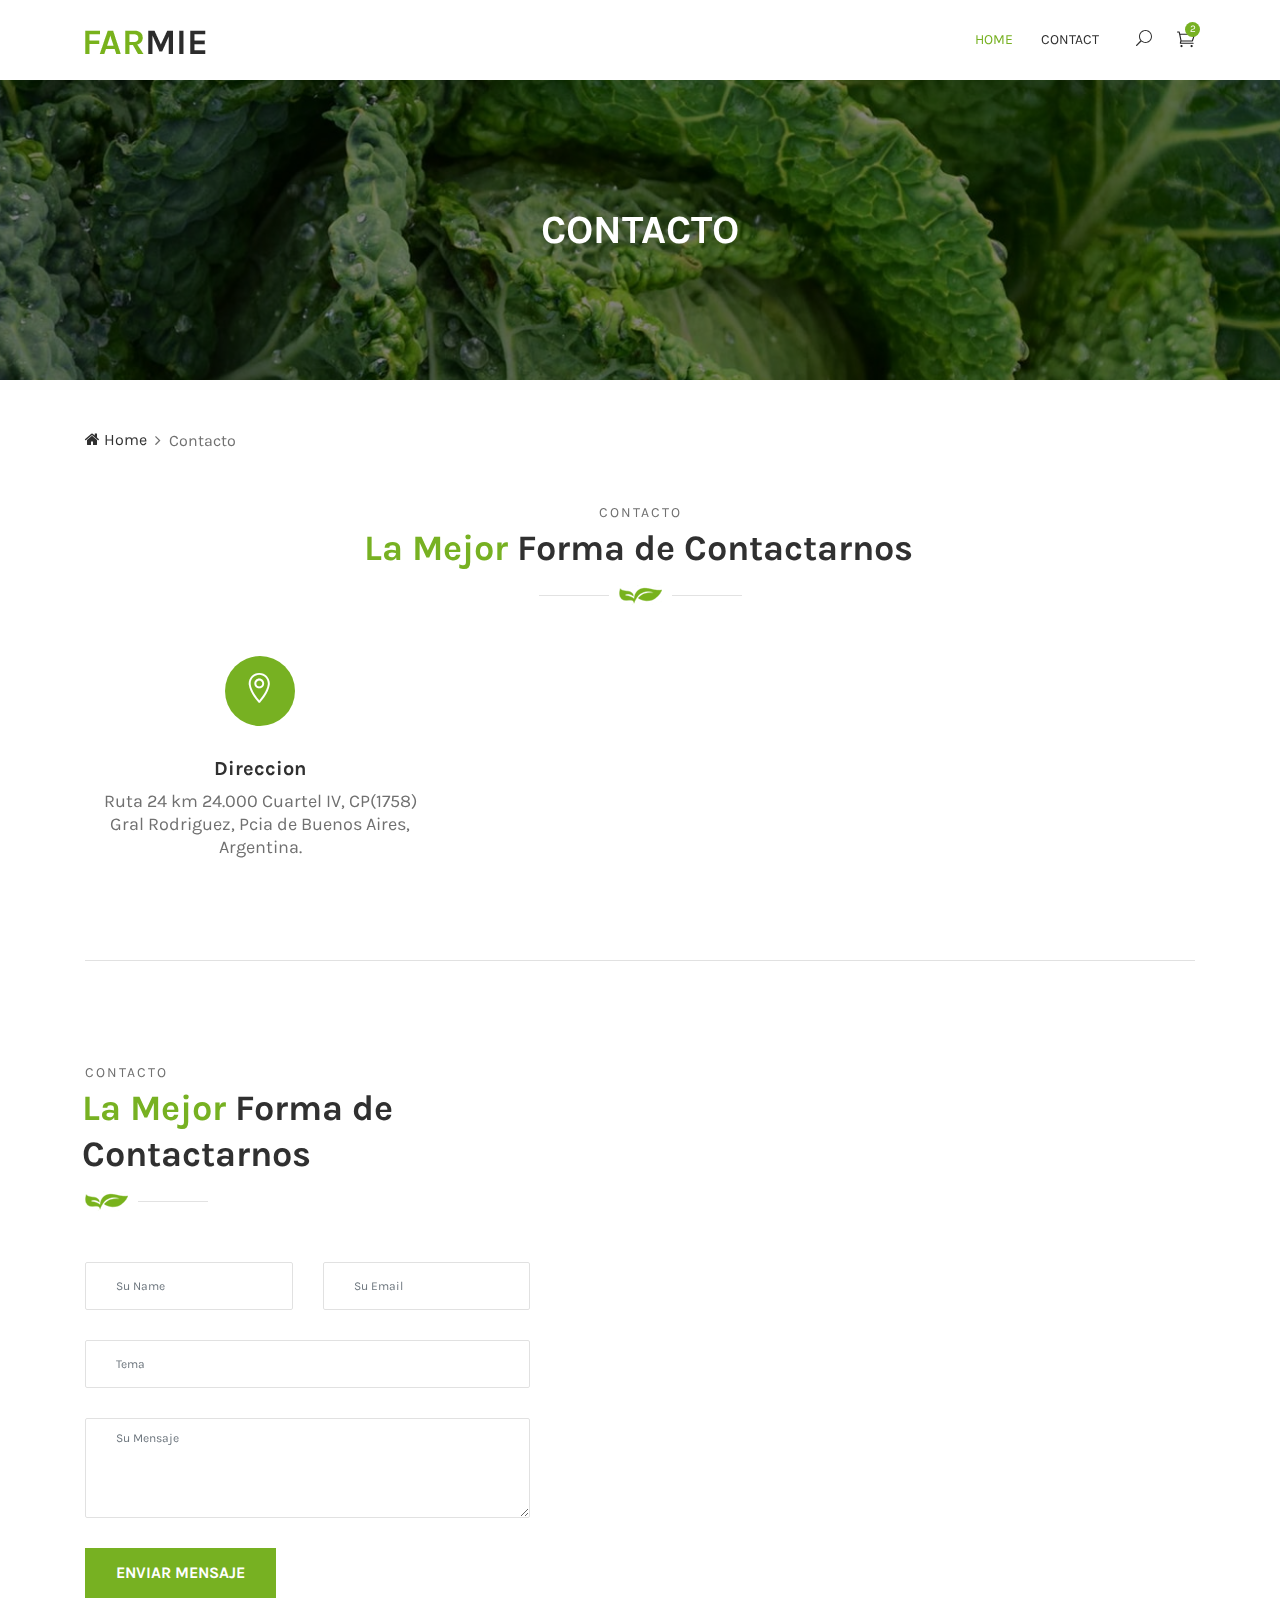
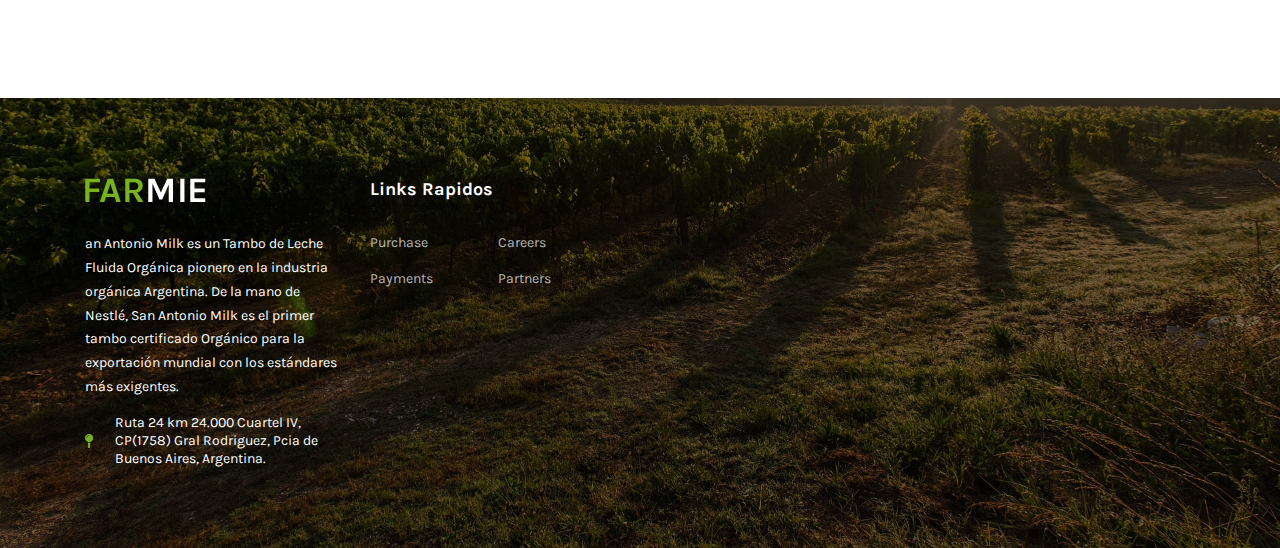
==== commit af4c8b4c: "Cambio en varios datos" ====
--- a/contact.html
+++ b/contact.html
@@ -66,7 +66,7 @@
               <div class="classynav">
                 <ul>
                   <li class="active"><a href="index.html">Home</a></li>
-                  <li><a href="about.html">About</a></li>
+               <!--    <li><a href="about.html">About</a></li>
                   <li><a href="#">Pages</a>
                     <ul class="dropdown">
                       <li><a href="index.html">Home</a></li>
@@ -89,7 +89,7 @@
                   </li>
                   <li><a href="our-product.html">Our Product</a></li>
                   <li><a href="farming-practice.html">Farming Practice</a></li>
-                  <li><a href="news.html">News</a></li>
+                  <li><a href="news.html">News</a></li> -->
                   <li><a href="contact.html">Contact</a></li>
                 </ul>
                 <!-- Search Icon -->
@@ -264,11 +264,11 @@
           <div class="col-12 col-sm-6 col-lg-3">
             <div class="footer-widget mb-80">
               <a href="#" class="foo-logo d-block mb-30"><img src="img/core-img/logo2.png" alt=""></a>
-              <p>Lorem ipsum dolor sit amet, consecte stare adipiscing elit. In act honcus risus atiner Pellentesque risus.</p>
+              <p>an Antonio Milk es un Tambo de Leche Fluida Orgánica pionero en la industria orgánica Argentina. De la mano de Nestlé, San Antonio Milk es el primer tambo certificado Orgánico para la exportación mundial con los estándares más exigentes.</p>
               <div class="contact-info">
-                <p><i class="fa fa-map-pin" aria-hidden="true"></i><span>120 Raymond Rd, New York</span></p>
-                <p><i class="fa fa-envelope" aria-hidden="true"></i><span>info.deercreative@gmail.com</span></p>
-                <p><i class="fa fa-phone" aria-hidden="true"></i><span>+84 223 9000</span></p>
+                <p><i class="fa fa-map-pin" aria-hidden="true"></i><span>Ruta 24 km 24.000 Cuartel IV, CP(1758) Gral Rodriguez, Pcia de Buenos Aires, Argentina.</span></p>
+               <!--  <p><i class="fa fa-envelope" aria-hidden="true"></i><span>info.deercreative@gmail.com</span></p>
+                <p><i class="fa fa-phone" aria-hidden="true"></i><span>+84 223 9000</span></p> -->
               </div>
             </div>
           </div>
@@ -276,27 +276,19 @@
           <!-- Single Footer Widget Area -->
           <div class="col-12 col-sm-6 col-lg-3">
             <div class="footer-widget mb-80">
-              <h5 class="widget-title">QUICK LINK</h5>
+              <h5 class="widget-title">Links Rapidos</h5>
               <!-- Footer Widget Nav -->
               <nav class="footer-widget-nav">
                 <ul>
                   <li><a href="#">Purchase</a></li>
-                  <li><a href="#">Policities</a></li>
-                  <li><a href="#">Shipping</a></li>
-                  <li><a href="#">FAQs</a></li>
-                  <li><a href="#">Return</a></li>
                   <li><a href="#">Careers</a></li>
                   <li><a href="#">Payments</a></li>
                   <li><a href="#">Partners</a></li>
-                  <li><a href="#">Guide</a></li>
-                  <li><a href="#">Standard</a></li>
-                  <li><a href="#">News</a></li>
-                  <li><a href="#">Brands</a></li>
+                 
                 </ul>
               </nav>
             </div>
           </div>
-
           
 
             </div>
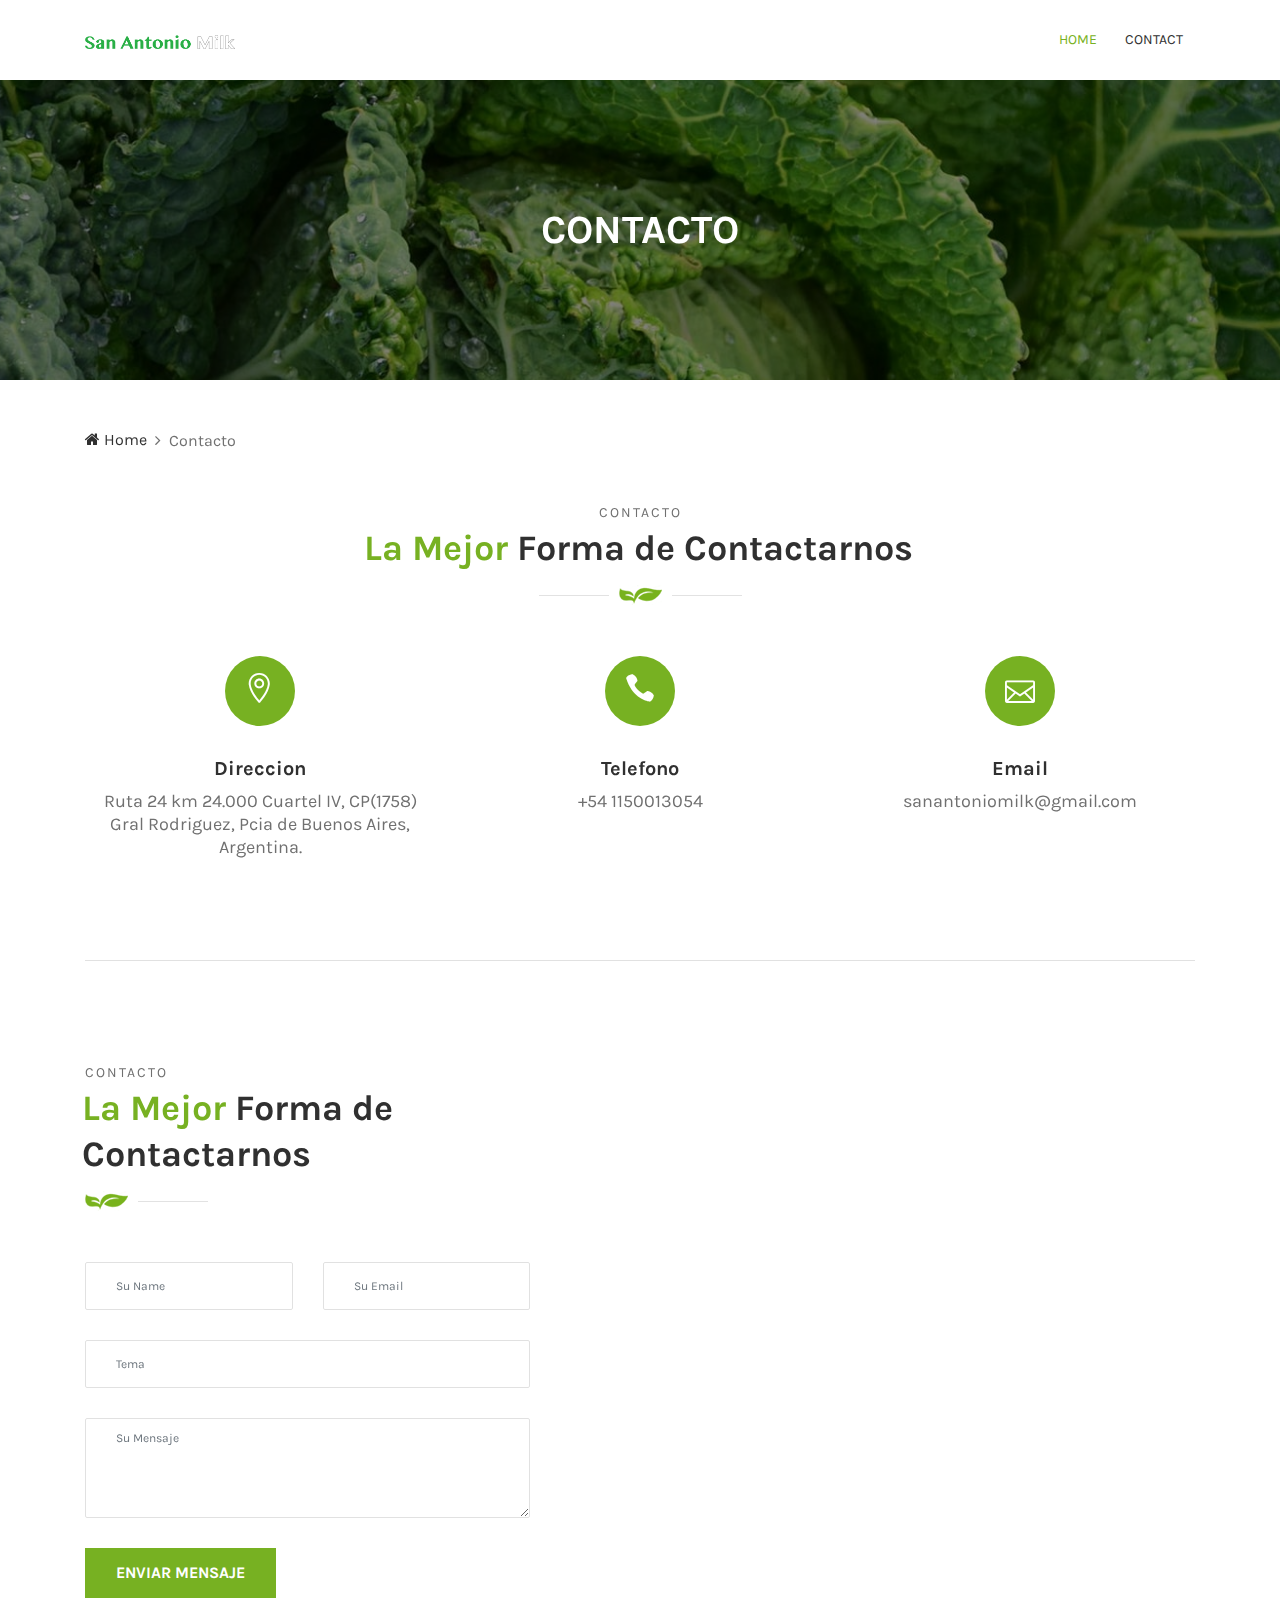
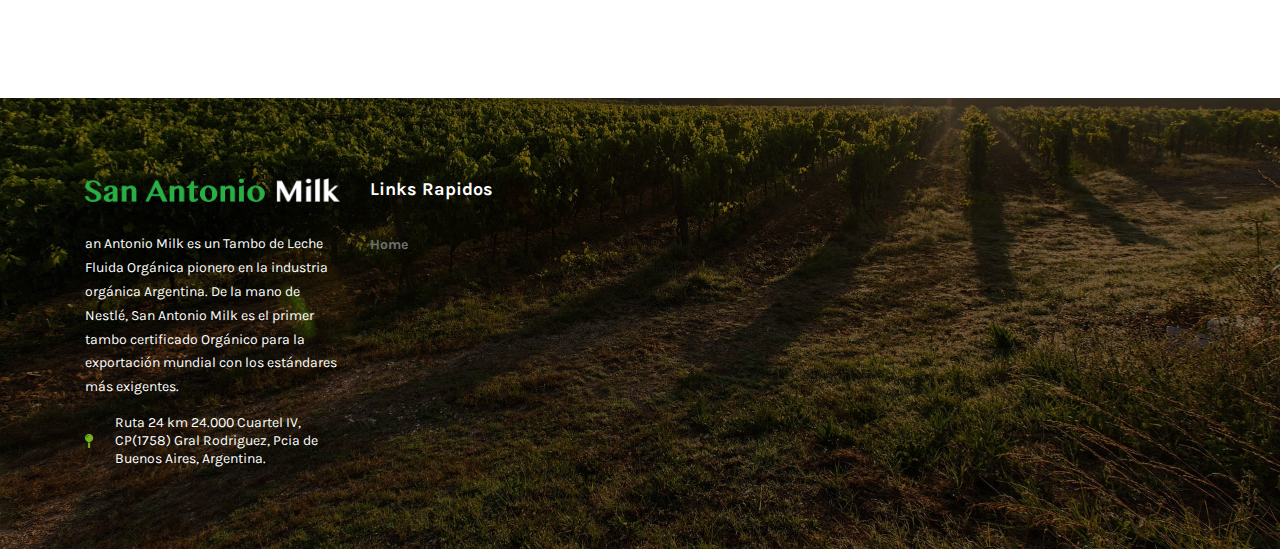
==== commit e7da101f: "Edit final" ====
--- a/contact.html
+++ b/contact.html
@@ -51,7 +51,7 @@
           <!-- Menu -->
           <nav class="classy-navbar justify-content-between" id="famieNav">
             <!-- Nav Brand -->
-            <a href="index.html" class="nav-brand"><img src="img/core-img/logo.png" alt=""></a>
+            <a href="index.html" class="nav-brand"><img src="img/core-img/logo3.png" alt=""></a>
             <!-- Navbar Toggler -->
             <div class="classy-navbar-toggler">
               <span class="navbarToggler"><span></span><span></span><span></span></span>
@@ -93,29 +93,29 @@
                   <li><a href="contact.html">Contact</a></li>
                 </ul>
                 <!-- Search Icon -->
-                <div id="searchIcon">
+               <!--  <div id="searchIcon">
                   <i class="icon_search" aria-hidden="true"></i>
-                </div>
+                </div> -->
                 <!-- Cart Icon -->
-                <div id="cartIcon">
+                <!-- <div id="cartIcon">
                   <a href="#">
                     <i class="icon_cart_alt" aria-hidden="true"></i>
                     <span class="cart-quantity">2</span>
                   </a>
-                </div>
+                </div> -->
               </div>
               <!-- Navbar End -->
             </div>
           </nav>
 
           <!-- Search Form -->
-          <div class="search-form">
+         <!--  <div class="search-form">
             <form action="#" method="get">
               <input type="search" name="search" id="search" placeholder="Type keywords &amp; press enter...">
               <button type="submit" class="d-none"></button>
-            </form>
+            </form> -->
             <!-- Close Icon -->
-            <div class="closeIcon"><i class="fa fa-times" aria-hidden="true"></i></div>
+           <!--  <div class="closeIcon"><i class="fa fa-times" aria-hidden="true"></i></div> -->
           </div>
         </div>
       </div>
@@ -139,7 +139,7 @@
     <div class="container">
       <nav aria-label="breadcrumb">
         <ol class="breadcrumb">
-          <li class="breadcrumb-item"><a href="#"><i class="fa fa-home"></i> Home</a></li>
+          <li class="breadcrumb-item"><a href="index.html"><i class="fa fa-home"></i> Home</a></li>
           <li class="breadcrumb-item active" aria-current="page">Contacto</li>
         </ol>
       </nav>
@@ -175,26 +175,26 @@
         </div>
 
         <!-- Single Information Area -->
-        <!-- <div class="col-12 col-md-4">
+        <div class="col-12 col-md-4">
           <div class="single-information-area text-center mb-100 wow fadeInUp" data-wow-delay="500ms">
             <div class="contact-icon">
               <i class="icon_phone"></i>
             </div>
-            <h5>Phone</h5>
-            <h6>+84 223 9000</h6>
-          </div>
-        </div> -->
+            <h5>Telefono</h5>
+            <h6>+54 1150013054</h6>
+          </div>
+        </div>
 
         <!-- Single Information Area -->
-       <!--  <div class="col-12 col-md-4">
+        <div class="col-12 col-md-4">
           <div class="single-information-area text-center mb-100 wow fadeInUp" data-wow-delay="1000ms">
             <div class="contact-icon">
               <i class="icon_mail_alt"></i>
             </div>
             <h5>Email</h5>
-            <h6>info.deercreative@gmail.com</h6>
-          </div>
-        </div> -->
+            <h6>sanantoniomilk@gmail.com</h6>
+          </div>
+        </div>
 
       </div>
       <div class="c-border"></div>
@@ -244,8 +244,7 @@
         <!-- Contact Maps -->
         <div class="col-lg-6">
           <div class="contact-maps mb-100">
-            <iframe src="https://www.google.com/maps/place/San+Antonio+milk+Tambo/@-34.7305358,-59.0588413,13.2zdata=!4m12!1m6!3m5!1s0x0:0xe82d161beaef363e!2sSan+Antonio+milk+Tambo!8m2!3d-34.7287493!4d-59.0644758!3m4!1s0x0:0xe82d161beaef363e!8m2!3d-34.7287493!4d-59.0644758"
-              allowfullscreen></iframe>
+            <iframe src="https://www.google.com/maps/embed?pb=!1m18!1m12!1m3!1d3279.066771202755!2d-59.06663814911313!3d-34.728711280331176!2m3!1f0!2f0!3f0!3m2!1i1024!2i768!4f13.1!3m3!1m2!1s0x95bc8bca3e61d943%3A0x849e45e1da95f77c!2sSan+Antonio+Milk+TAMBO+Org%C3%A1nico!5e0!3m2!1ses-419!2sar!4v1565496193133!5m2!1ses-419!2sar" width="600" height="450" frameborder="0" style="border:0" allowfullscreen></iframe>
           </div>
         </div>
       </div>
@@ -263,7 +262,7 @@
           <!-- Single Footer Widget Area -->
           <div class="col-12 col-sm-6 col-lg-3">
             <div class="footer-widget mb-80">
-              <a href="#" class="foo-logo d-block mb-30"><img src="img/core-img/logo2.png" alt=""></a>
+              <a href="#" class="foo-logo d-block mb-30"><img src="img/core-img/logo3.png" alt=""></a>
               <p>an Antonio Milk es un Tambo de Leche Fluida Orgánica pionero en la industria orgánica Argentina. De la mano de Nestlé, San Antonio Milk es el primer tambo certificado Orgánico para la exportación mundial con los estándares más exigentes.</p>
               <div class="contact-info">
                 <p><i class="fa fa-map-pin" aria-hidden="true"></i><span>Ruta 24 km 24.000 Cuartel IV, CP(1758) Gral Rodriguez, Pcia de Buenos Aires, Argentina.</span></p>
@@ -280,10 +279,8 @@
               <!-- Footer Widget Nav -->
               <nav class="footer-widget-nav">
                 <ul>
-                  <li><a href="#">Purchase</a></li>
-                  <li><a href="#">Careers</a></li>
-                  <li><a href="#">Payments</a></li>
-                  <li><a href="#">Partners</a></li>
+                  <l
+                  <li><a href="index.html">Home</a></li>
                  
                 </ul>
               </nav>
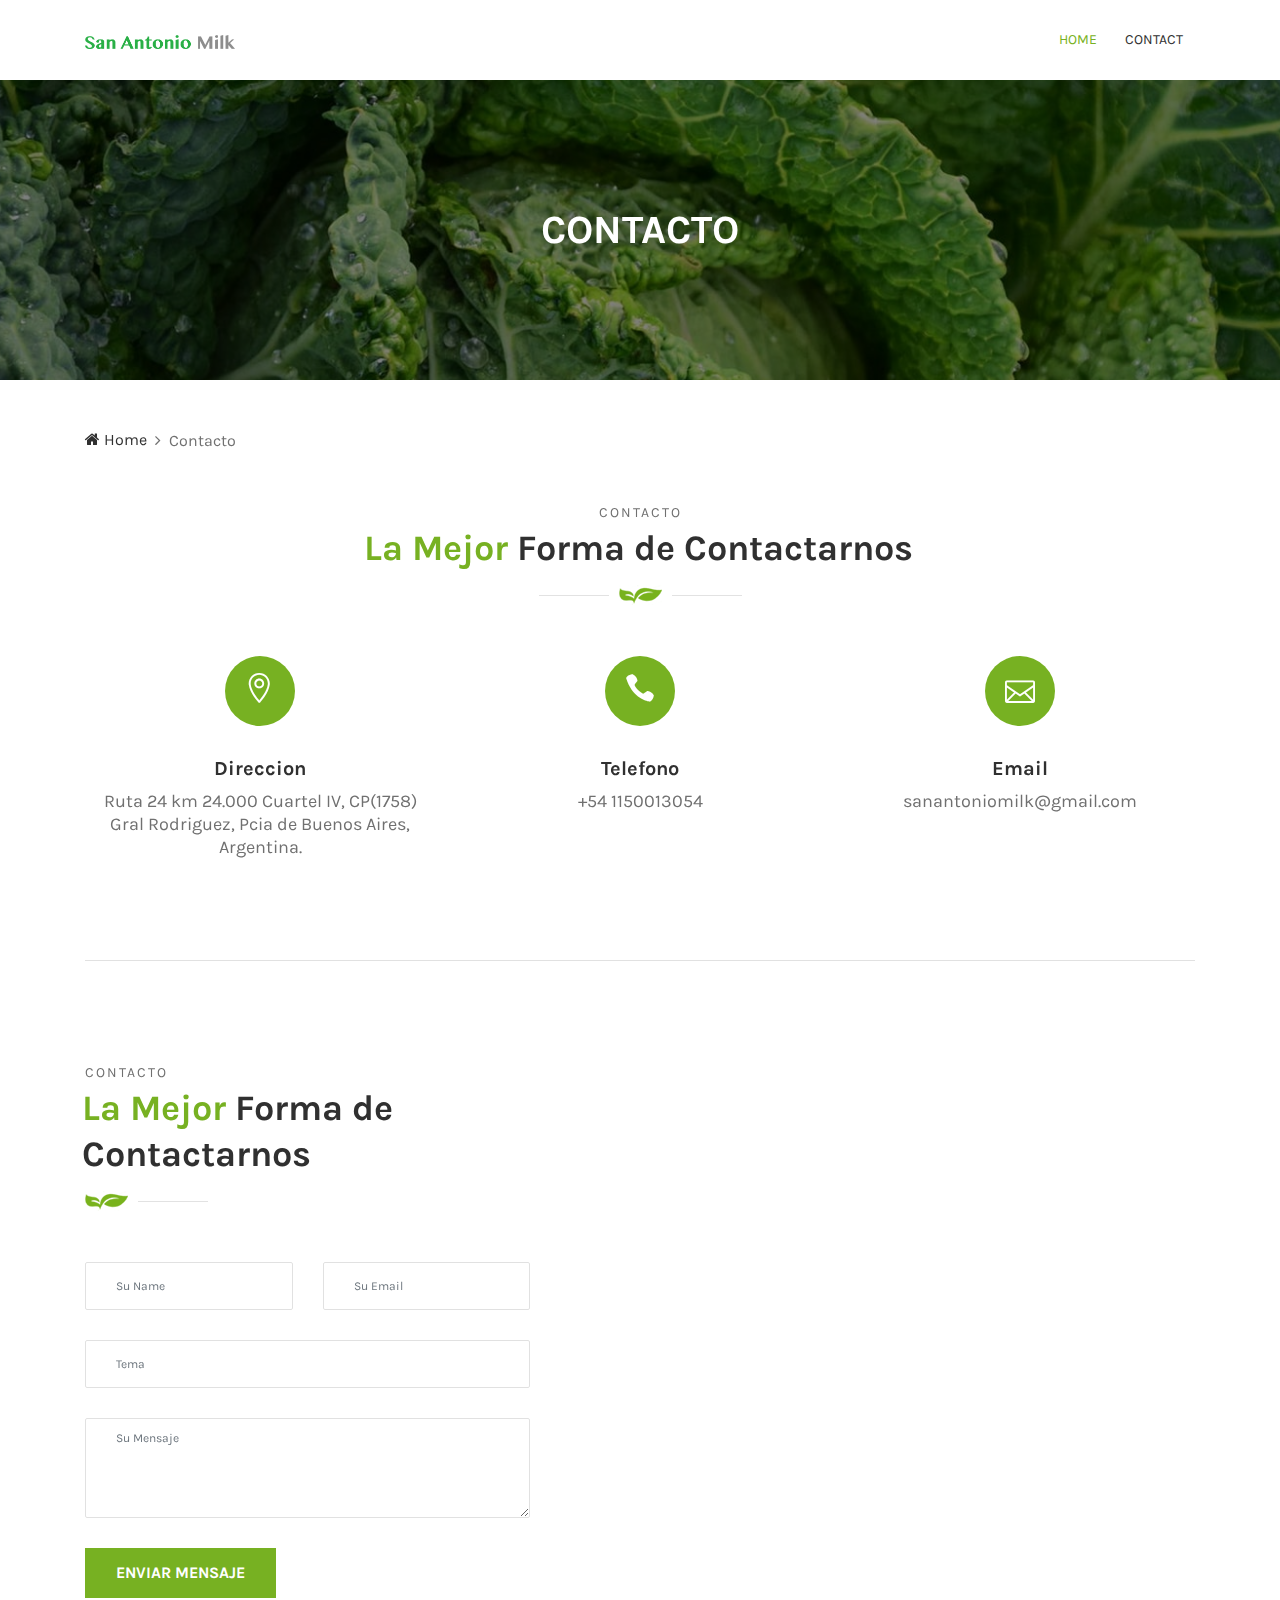
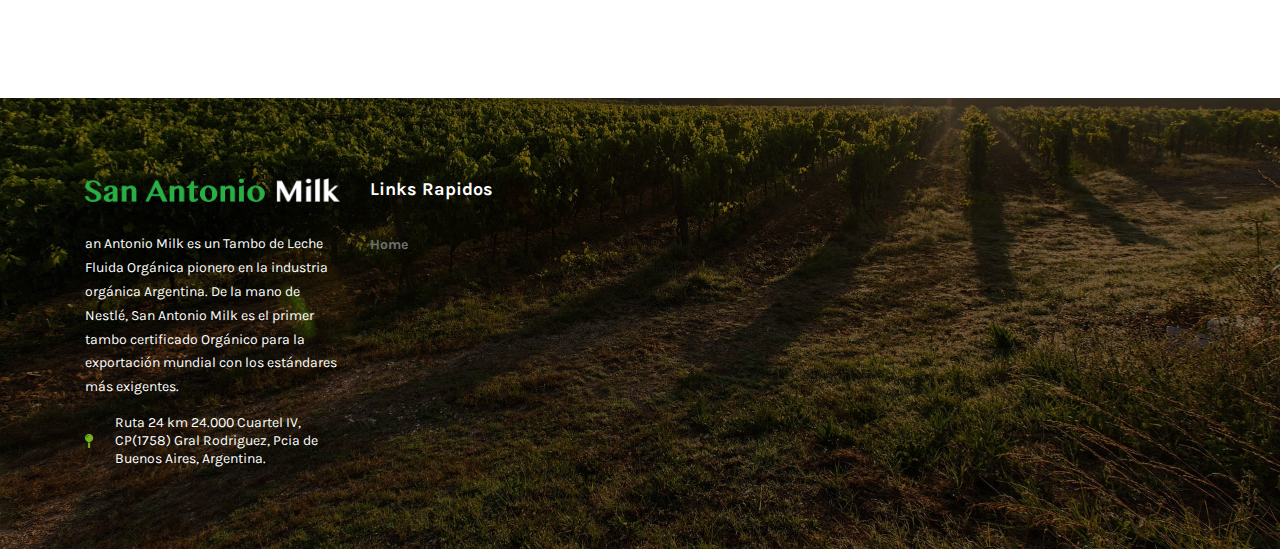
==== commit 9cd02c3d: "foto" ====
--- a/contact.html
+++ b/contact.html
@@ -51,7 +51,7 @@
           <!-- Menu -->
           <nav class="classy-navbar justify-content-between" id="famieNav">
             <!-- Nav Brand -->
-            <a href="index.html" class="nav-brand"><img src="img/core-img/logo3.png" alt=""></a>
+            <a href="index.html" class="nav-brand"><img src="img/core-img/logo4.png" alt=""></a>
             <!-- Navbar Toggler -->
             <div class="classy-navbar-toggler">
               <span class="navbarToggler"><span></span><span></span><span></span></span>
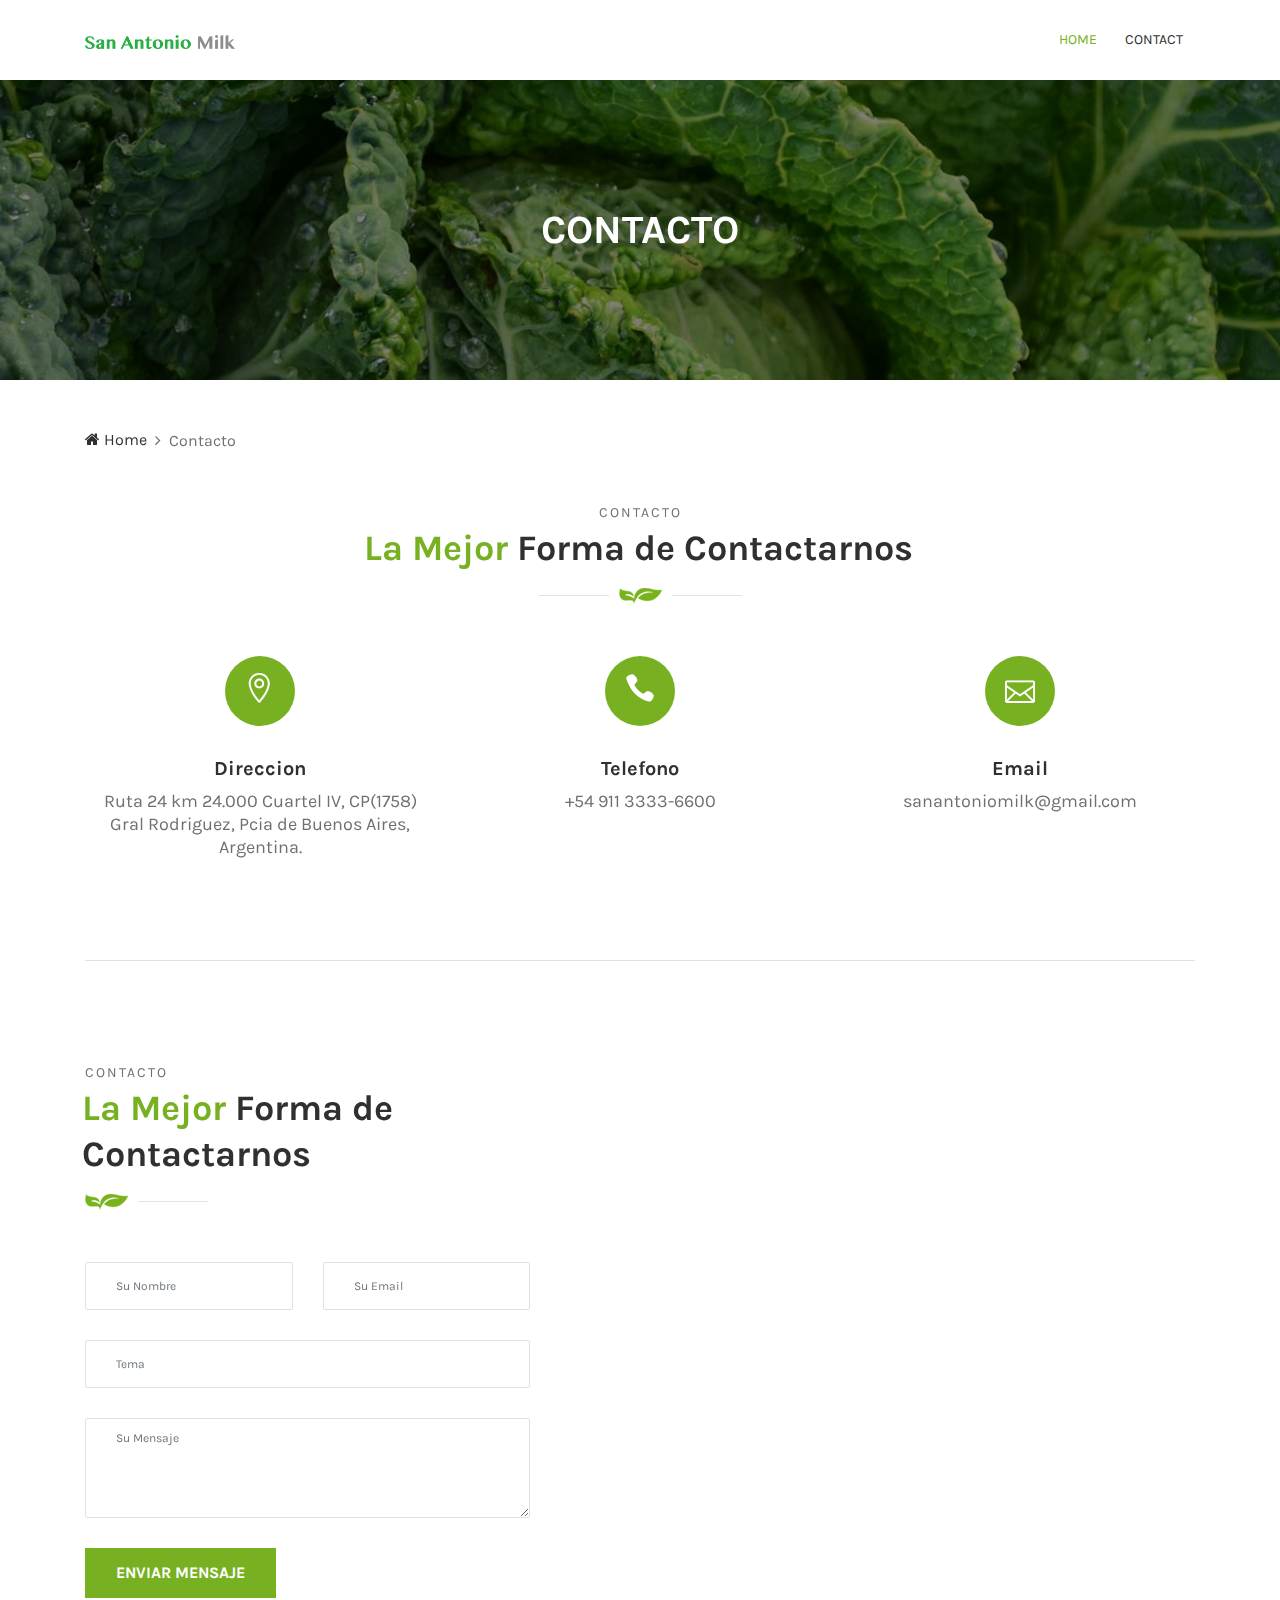
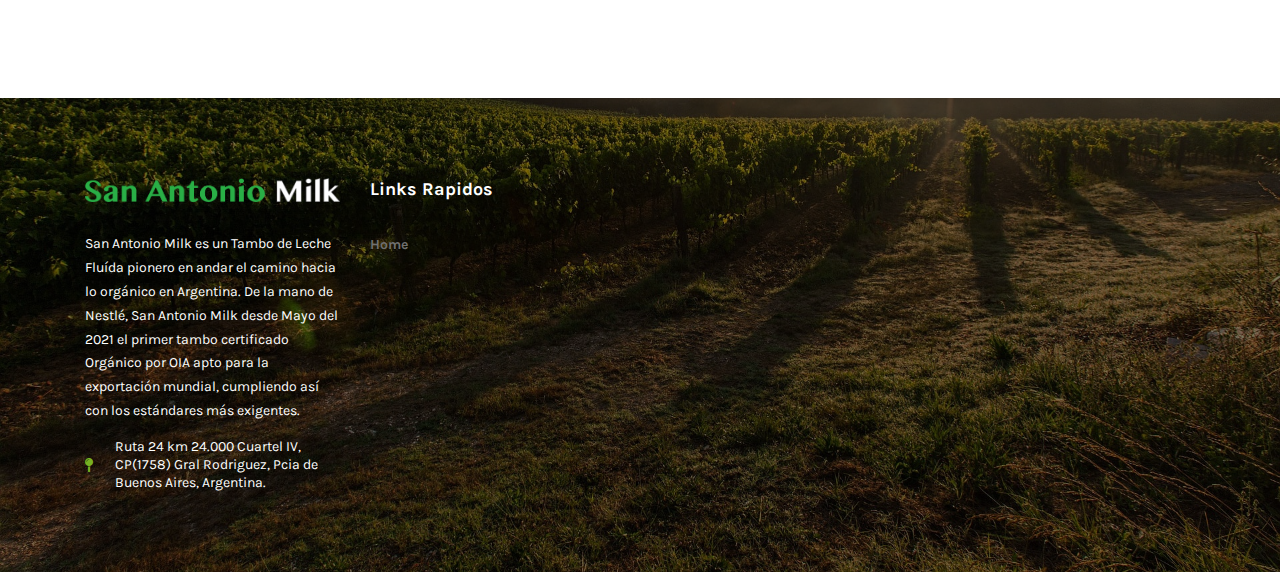
==== commit 3cd080e4: "Cambios texto mas imagnes en el footer (logo)" ====
--- a/contact.html
+++ b/contact.html
@@ -43,6 +43,7 @@
         </div>
       </div>
     </div> -->
+    
 
     <!-- Navbar Area -->
     <div class="famie-main-menu">
@@ -181,7 +182,7 @@
               <i class="icon_phone"></i>
             </div>
             <h5>Telefono</h5>
-            <h6>+54 1150013054</h6>
+            <h6>+54 911 3333-6600</h6>
           </div>
         </div>
 
@@ -221,7 +222,7 @@
               <form action="#" method="post">
                 <div class="row">
                   <div class="col-lg-6">
-                    <input type="text" class="form-control" name="name" placeholder="Su Name">
+                    <input type="text" class="form-control" name="name" placeholder="Su Nombre">
                   </div>
                   <div class="col-lg-6">
                     <input type="email" class="form-control" name="email" placeholder="Su Email">
@@ -263,7 +264,7 @@
           <div class="col-12 col-sm-6 col-lg-3">
             <div class="footer-widget mb-80">
               <a href="#" class="foo-logo d-block mb-30"><img src="img/core-img/logo3.png" alt=""></a>
-              <p>an Antonio Milk es un Tambo de Leche Fluida Orgánica pionero en la industria orgánica Argentina. De la mano de Nestlé, San Antonio Milk es el primer tambo certificado Orgánico para la exportación mundial con los estándares más exigentes.</p>
+              <p>San Antonio Milk es un Tambo de Leche Fluída pionero en andar el camino hacia lo orgánico en Argentina. De la mano de Nestlé, San Antonio Milk desde Mayo del 2021 el primer tambo certificado Orgánico por OIA apto para la exportación mundial, cumpliendo así con los estándares más exigentes.</p>
               <div class="contact-info">
                 <p><i class="fa fa-map-pin" aria-hidden="true"></i><span>Ruta 24 km 24.000 Cuartel IV, CP(1758) Gral Rodriguez, Pcia de Buenos Aires, Argentina.</span></p>
                <!--  <p><i class="fa fa-envelope" aria-hidden="true"></i><span>info.deercreative@gmail.com</span></p>
--- a/style.css
+++ b/style.css
@@ -712,14 +712,14 @@
   position: relative;
   z-index: 1;
   background-color: #f2f4f5; }
-  .services-area .services-thumbnail {
+  .services-area .services-thumbnail  {
     -webkit-box-flex: 0;
     -ms-flex: 0 0 40%;
     flex: 0 0 40%;
     max-width: 40%;
     width: 40%; }
     @media only screen and (max-width: 767px) {
-      .services-area .services-thumbnail {
+      .services-area .services-thumbnail  {
         height: 300px;
         -webkit-box-flex: 0;
         -ms-flex: 0 0 100%;
@@ -918,38 +918,38 @@
       @media only screen and (max-width: 767px) {
         .testimonial-slides .single-slide .testi-text h5 {
           font-size: 14px; } }
-  .testimonial-slides .single-slide .testimonial-thumbnail-name {
+  .testimonial-slides .single-slide .testimonial-thumbnail -name {
     position: relative;
     z-index: 1;
     margin-left: 70px; }
     @media only screen and (max-width: 767px) {
-      .testimonial-slides .single-slide .testimonial-thumbnail-name {
+      .testimonial-slides .single-slide .testimonial-thumbnail -name {
         margin-left: 50px; } }
-    .testimonial-slides .single-slide .testimonial-thumbnail-name .testimonial-thumbnail {
+    .testimonial-slides .single-slide .testimonial-thumbnail -name .testimonial-thumbnail  {
       width: 90px;
       border-radius: 50%;
       border: 3px solid #77b122; }
       @media only screen and (max-width: 767px) {
-        .testimonial-slides .single-slide .testimonial-thumbnail-name .testimonial-thumbnail {
+        .testimonial-slides .single-slide .testimonial-thumbnail -name .testimonial-thumbnail  {
           width: 60px; } }
-      .testimonial-slides .single-slide .testimonial-thumbnail-name .testimonial-thumbnail img {
+      .testimonial-slides .single-slide .testimonial-thumbnail -name .testimonial-thumbnail  img {
         border-radius: 50%; }
-    .testimonial-slides .single-slide .testimonial-thumbnail-name .testimonial-name {
+    .testimonial-slides .single-slide .testimonial-thumbnail -name .testimonial-name {
       margin-left: 30px; }
       @media only screen and (max-width: 767px) {
-        .testimonial-slides .single-slide .testimonial-thumbnail-name .testimonial-name {
+        .testimonial-slides .single-slide .testimonial-thumbnail -name .testimonial-name {
           margin-left: 15px; } }
-      .testimonial-slides .single-slide .testimonial-thumbnail-name .testimonial-name h5 {
+      .testimonial-slides .single-slide .testimonial-thumbnail -name .testimonial-name h5 {
         color: #ffffff;
         margin-bottom: 5px; }
         @media only screen and (max-width: 767px) {
-          .testimonial-slides .single-slide .testimonial-thumbnail-name .testimonial-name h5 {
+          .testimonial-slides .single-slide .testimonial-thumbnail -name .testimonial-name h5 {
             font-size: 16px; } }
-      .testimonial-slides .single-slide .testimonial-thumbnail-name .testimonial-name h6 {
+      .testimonial-slides .single-slide .testimonial-thumbnail -name .testimonial-name h6 {
         color: #77b122;
         margin-bottom: 0; }
         @media only screen and (max-width: 767px) {
-          .testimonial-slides .single-slide .testimonial-thumbnail-name .testimonial-name h6 {
+          .testimonial-slides .single-slide .testimonial-thumbnail -name .testimonial-name h6 {
             font-size: 14px; } }
 .testimonial-slides .owl-next,
 .testimonial-slides .owl-prev {
@@ -1104,9 +1104,9 @@
   .single-recent-blog .post-thumbnail {
     -webkit-box-flex: 0;
     -ms-flex: 0 0 70px;
-    flex: 0 0 70px;
-    max-width: 70px;
-    width: 70px;
+    flex: 0 0 300px;
+    max-width: 300px;
+    width: 30px;
     margin-right: 30px; }
     @media only screen and (min-width: 992px) and (max-width: 1199px) {
       .single-recent-blog .post-thumbnail {
